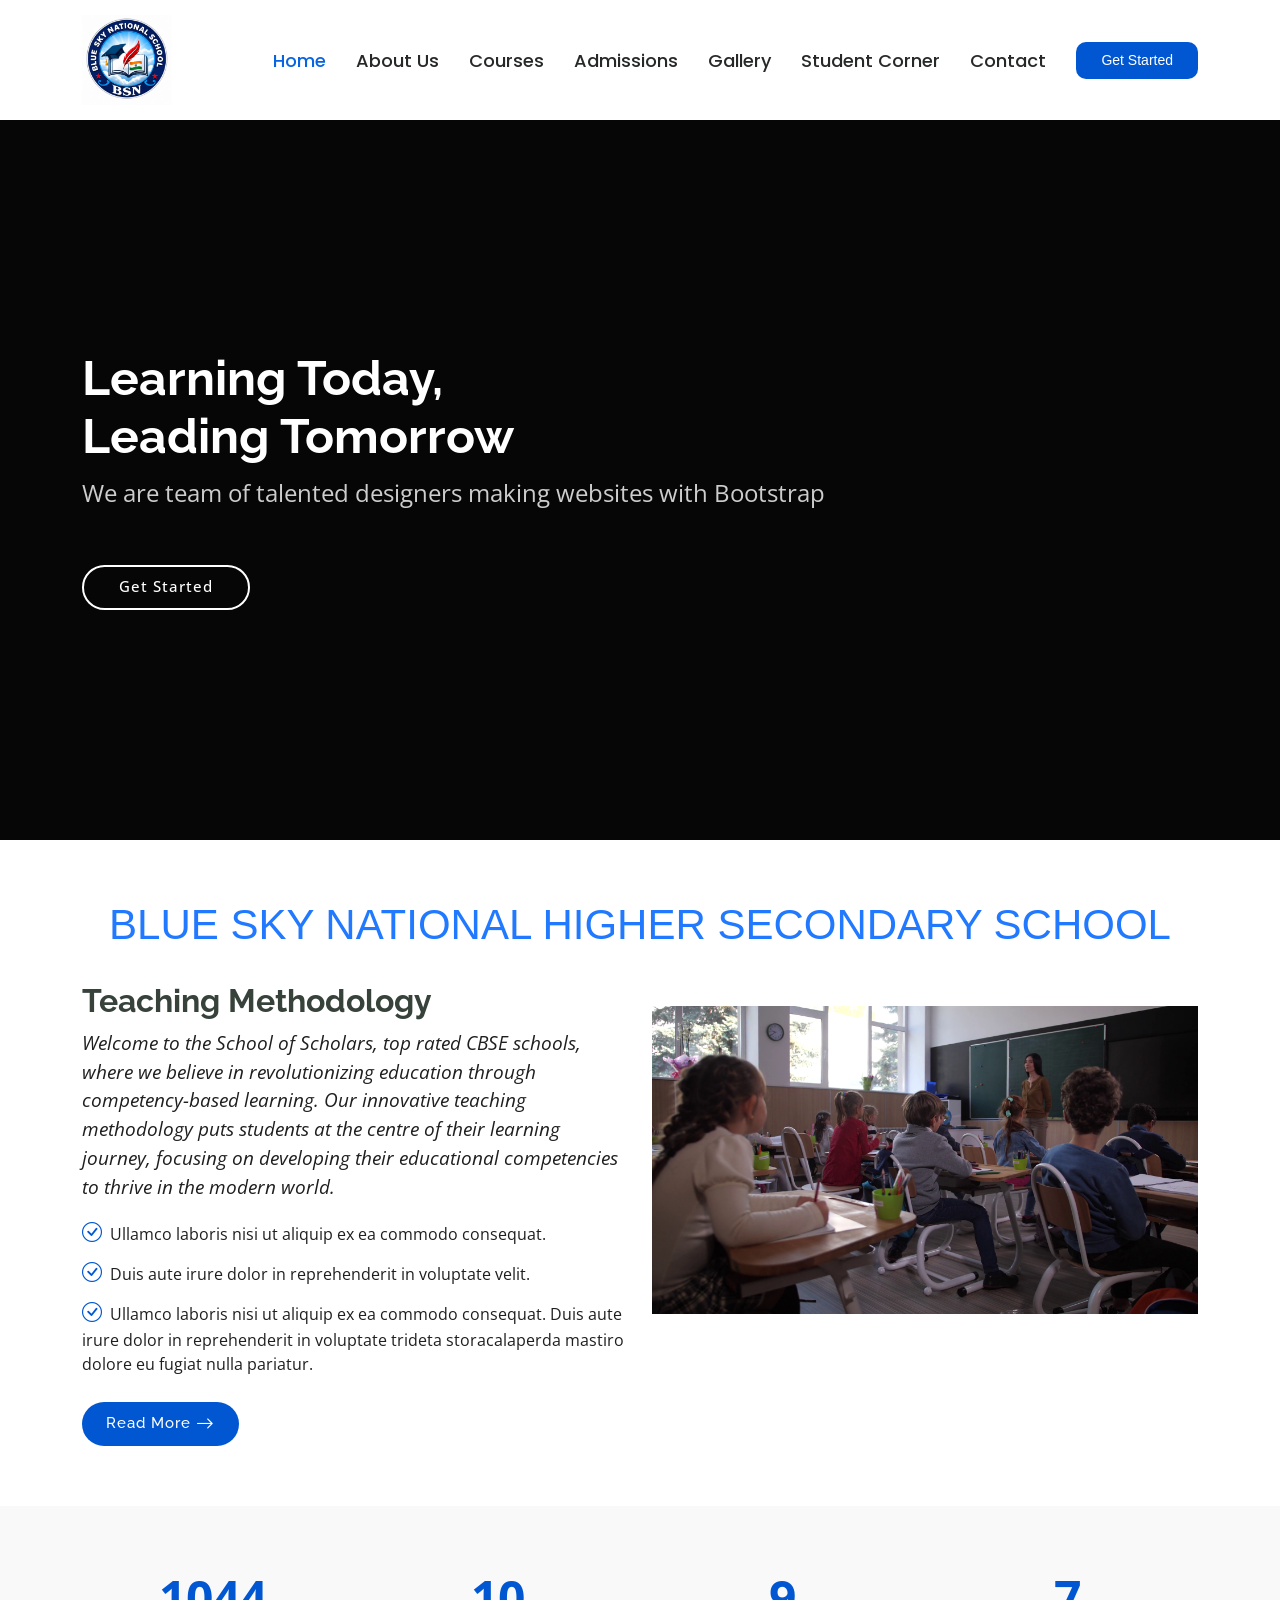
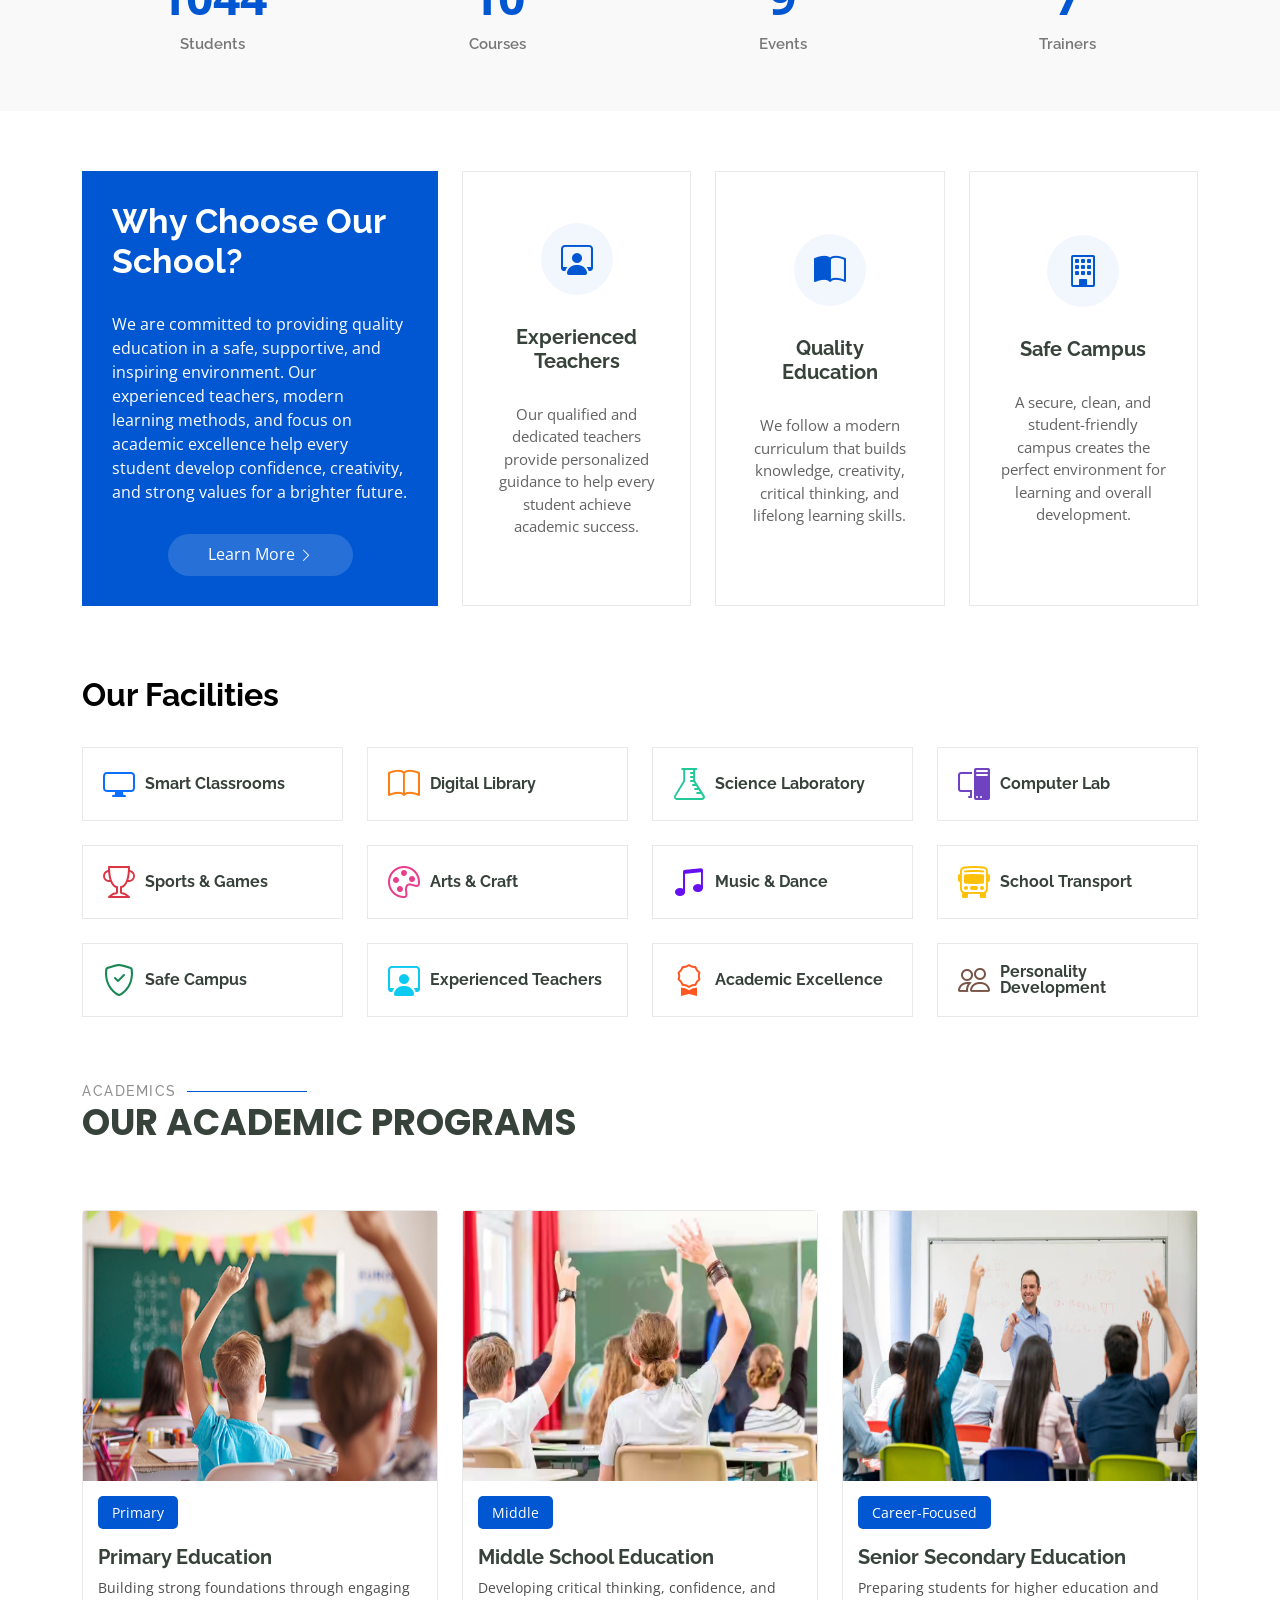
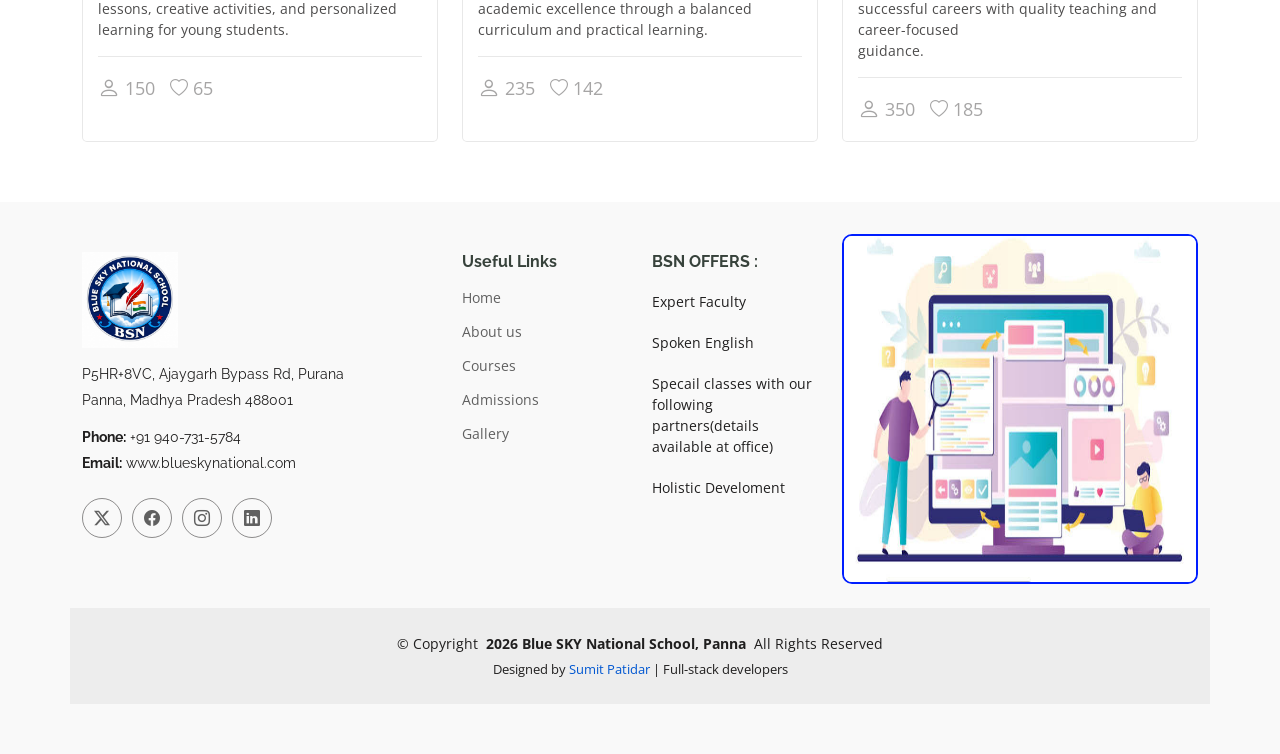
==== index.html @ 66113fe5 "Initial commit" ====
<!DOCTYPE html>
<html lang="en">

<head>
  <meta charset="utf-8">
  <meta content="width=device-width, initial-scale=1.0" name="viewport">
  <title>Index - Mentor Bootstrap Template</title>
  <meta name="description" content="">
  <meta name="keywords" content="">

  <!-- Favicons -->
  <link href="assets/img/favicon.png" rel="icon">
  <link href="assets/img/apple-touch-icon.png" rel="apple-touch-icon">

  <!-- Fonts -->
  <link href="https://fonts.googleapis.com" rel="preconnect">
  <link href="https://fonts.gstatic.com" rel="preconnect" crossorigin>
  <link href="https://fonts.googleapis.com/css2?family=Open+Sans:ital,wght@0,300;0,400;0,500;0,600;0,700;0,800;1,300;1,400;1,500;1,600;1,700;1,800&family=Poppins:ital,wght@0,100;0,200;0,300;0,400;0,500;0,600;0,700;0,800;0,900;1,100;1,200;1,300;1,400;1,500;1,600;1,700;1,800;1,900&family=Raleway:ital,wght@0,100;0,200;0,300;0,400;0,500;0,600;0,700;0,800;0,900;1,100;1,200;1,300;1,400;1,500;1,600;1,700;1,800;1,900&display=swap" rel="stylesheet">

  <!-- Vendor CSS Files -->
  <link href="assets/vendor/bootstrap/css/bootstrap.min.css" rel="stylesheet">
  <link href="assets/vendor/bootstrap-icons/bootstrap-icons.css" rel="stylesheet">
  <link href="assets/vendor/aos/aos.css" rel="stylesheet">
  <link href="assets/vendor/glightbox/css/glightbox.min.css" rel="stylesheet">
  <link href="assets/vendor/swiper/swiper-bundle.min.css" rel="stylesheet">

  <!-- Main CSS File -->
  <link href="assets/css/main.css" rel="stylesheet">

  <!-- =======================================================
  * Template Name: Mentor
  * Template URL: https://bootstrapmade.com/mentor-free-education-bootstrap-theme/
  * Updated: Jul 07 2025 with Bootstrap v5.3.7
  * Author: BootstrapMade.com
  * License: https://bootstrapmade.com/license/
  ======================================================== -->
</head>

<body class="index-page">

  <header id="header" class="header d-flex align-items-center sticky-top">
    <div class="container-fluid container-xl position-relative d-flex align-items-center">

      <a href="index.html" class="logo d-flex align-items-center me-auto">
        <!-- Uncomment the line below if you also wish to use an image logo -->
        <!-- <img src="assets/img/logo.webp" alt=""> -->
        
        <img src="./assets/img/logo.png" alt="Logo">
      </a>

      <nav id="navmenu" class="navmenu">
        <ul>
          <li><a href="index.html" class="active">Home<br></a></li>
          <li ><a href="about.html"><span>About Us</span></i></a>
           
          </li>
          <li><a href="courses.html">Courses</a></li>
          <li><a href="trainers.html">Admissions</a></li>
          <li><a href="events.html">Gallery</a></li>
          <li><a href="pricing.html">Student Corner</a></li>
          
          <li><a href="contact.html">Contact</a></li>
        </ul>
        <i class="mobile-nav-toggle d-xl-none bi bi-list"></i>
      </nav>

      <a class="btn-getstarted" href="trainers.html">Get Started</a>

    </div>
  </header>

  <main class="main">

    <!-- Hero Section -->
    <section id="hero" class="hero section dark-background">

     <video autoplay muted loop
       style="position:absolute; top:0; left:0; width:100%; height:100%; object-fit:cover; z-index:-0;">
    <source src="assets/img/home_video.mp4" type="video/mp4">
     </video>


      <div class="container">
        <h2 data-aos="fade-up" data-aos-delay="100">Learning Today,<br>Leading Tomorrow</h2>
        <p data-aos="fade-up" data-aos-delay="200">We are team of talented designers making websites with Bootstrap</p>
        <div class="d-flex mt-4" data-aos="fade-up" data-aos-delay="300">
          <a href="trainers.html" class="btn-get-started">Get Started</a>
        </div>
      </div>

    </section><!-- /Hero Section -->

    <!-- About Section -->
    <section id="about" class="about section">

      <div class="container">

        <div class="row gy-4 ">
          <div class="col-lg-6 order-1 order-lg-2"  data-aos="fade-up" data-aos-delay="100">
            <img src="assets/img/about.jpg" class="img-fluid" alt="">
           <img src="assets/img/image_home.png"class="img-fluid"   alt="Teaching Methodology">
          </div>     
            <h1>BLUE SKY NATIONAL HIGHER SECONDARY  SCHOOL</h1>
          <div class="col-lg-6 order-2 order-lg-1 content" data-aos="fade-up" data-aos-delay="200">
            
            <h3>Teaching Methodology</h3>
            <p class="fst-italic">
             Welcome to the School of Scholars, top rated CBSE schools, where we believe in revolutionizing education through competency-based learning. Our innovative teaching methodology puts students at the centre of their learning journey, focusing on developing their educational competencies to thrive in the modern world.
            </p>
            <ul>
              <li><i class="bi bi-check-circle"></i> <span>Ullamco laboris nisi ut aliquip ex ea commodo consequat.</span></li>
              <li><i class="bi bi-check-circle"></i> <span>Duis aute irure dolor in reprehenderit in voluptate velit.</span></li>
              <li><i class="bi bi-check-circle"></i> <span>Ullamco laboris nisi ut aliquip ex ea commodo consequat. Duis aute irure dolor in reprehenderit in voluptate trideta storacalaperda mastiro dolore eu fugiat nulla pariatur.</span></li>
            </ul>
            <a href="#" class="read-more"><span>Read More</span><i class="bi bi-arrow-right"></i></a>
          </div>
        </div>
        

      </div>

    </section><!-- /About Section -->

    <!-- Counts Section -->
    <section id="counts" class="section counts light-background">

      <div class="container" data-aos="fade-up" data-aos-delay="100">

        <div class="row gy-4">

          <div class="col-lg-3 col-md-6">
            <div class="stats-item text-center w-100 h-100">
              <span data-purecounter-start="0" data-purecounter-end="1200" data-purecounter-duration="1" class="purecounter"></span>
              <p>Students</p>
            </div>
          </div><!-- End Stats Item -->

          <div class="col-lg-3 col-md-6">
            <div class="stats-item text-center w-100 h-100">
              <span data-purecounter-start="0" data-purecounter-end="12" data-purecounter-duration="1" class="purecounter"></span>
              <p>Courses</p>
            </div>
          </div><!-- End Stats Item -->

          <div class="col-lg-3 col-md-6">
            <div class="stats-item text-center w-100 h-100">
              <span data-purecounter-start="0" data-purecounter-end="10" data-purecounter-duration="1" class="purecounter"></span>
              <p>Events</p>
            </div>
          </div><!-- End Stats Item -->

          <div class="col-lg-3 col-md-6">
            <div class="stats-item text-center w-100 h-100">
              <span data-purecounter-start="0" data-purecounter-end="8" data-purecounter-duration="1" class="purecounter"></span>
              <p>Trainers</p>
            </div>
          </div><!-- End Stats Item -->

        </div>

      </div>

    </section><!-- /Counts Section -->

    <!-- Why Us Section -->
    <section id="why-us" class="section why-us">

      <div class="container">

        <div class="row gy-4">

          <div class="col-lg-4" data-aos="fade-up" data-aos-delay="100">
            <div class="why-box">
              <h3>Why Choose Our School?</h3>
              <p>
                We are committed to providing quality education in a safe, supportive, and inspiring environment.
                 Our experienced teachers, modern learning methods, and focus on academic excellence help every student develop confidence, creativity, and strong values for a brighter future.
              </p>
              <div class="text-center">
                <a href="#" class="more-btn"><span>Learn More</span> <i class="bi bi-chevron-right"></i></a>
              </div>
            </div>
          </div><!-- End Why Box -->

          <div class="col-lg-8 d-flex align-items-stretch">
            <div class="row gy-4" data-aos="fade-up" data-aos-delay="200">

              <div class="col-xl-4">
                <div class="icon-box d-flex flex-column justify-content-center align-items-center">
                  <i class="bi bi-person-workspace"></i>
                  <h4>Experienced Teachers</h4>
                  <p>Our qualified and dedicated teachers provide personalized guidance to help every student achieve academic success.</p>
                </div>
              </div><!-- End Icon Box -->

              <div class="col-xl-4" data-aos="fade-up" data-aos-delay="300">
                <div class="icon-box d-flex flex-column justify-content-center align-items-center">
                  <i class="bi bi-book-half"></i>
                  <h4>Quality Education</h4>
                  <p>We follow a modern curriculum that builds knowledge, creativity, critical thinking, and lifelong learning skills.</p>
                </div>
              </div><!-- End Icon Box -->

              <div class="col-xl-4" data-aos="fade-up" data-aos-delay="400">
                <div class="icon-box d-flex flex-column justify-content-center align-items-center">
                 <i class="bi bi-building"></i>            
                  <h4>Safe Campus</h4>
                  <p>A secure, clean, and student-friendly campus creates the perfect environment for learning and overall development.</p>
                </div>
              </div><!-- End Icon Box -->

            </div>
          </div>

        </div>

      </div>

    </section><!-- /Why Us Section -->

    <!-- Features Section -->
    <section id="features" class="features section">

      <div class="container">

        <div class="row gy-4">
          <div>
            <h2 style="font-weight: bold; color: black;">Our Facilities</h2>
          </div>
          <div class="col-lg-3 col-md-4" data-aos="fade-up" data-aos-delay="100">
            <div class="features-item">
              <i class="bi bi-display" style="color: #0d6efd"></i> 
              <h3><a href="" class="stretched-link">Smart Classrooms</a></h3>
            </div>
          </div><!-- End Feature Item -->

          <div class="col-lg-3 col-md-4" data-aos="fade-up" data-aos-delay="200">
            <div class="features-item">
             <i class="bi bi-book" style="color: #fd7e14;"></i>
              <h3><a href="" class="stretched-link">Digital Library</a></h3>
            </div>
          </div><!-- End Feature Item -->

          <div class="col-lg-3 col-md-4" data-aos="fade-up" data-aos-delay="300">
            <div class="features-item">
              <i class="bi bi-flask" style="color: #20c997;"></i>
              <h3><a href="" class="stretched-link">Science Laboratory</a></h3>
            </div>
          </div><!-- End Feature Item -->

          <div class="col-lg-3 col-md-4" data-aos="fade-up" data-aos-delay="400">
            <div class="features-item">
              <i class="bi bi-pc-display" style="color: #6f42c1;"></i>
              <h3><a href="" class="stretched-link">Computer Lab</a></h3>
            </div>
          </div><!-- End Feature Item -->

          <div class="col-lg-3 col-md-4" data-aos="fade-up" data-aos-delay="500">
            <div class="features-item">
              <i class="bi bi-trophy" style="color: #dc3545;"></i>
              <h3><a href="" class="stretched-link">Sports & Games</a></h3>
            </div>
          </div><!-- End Feature Item -->

          <div class="col-lg-3 col-md-4" data-aos="fade-up" data-aos-delay="600">
            <div class="features-item">
              <i class="bi bi-palette" style="color: #e83e8c;"></i>
              <h3><a href="" class="stretched-link">Arts & Craft</a></h3>
            </div>
          </div><!-- End Feature Item -->

          <div class="col-lg-3 col-md-4" data-aos="fade-up" data-aos-delay="700">
            <div class="features-item">
              <i class="bi bi-music-note-beamed" style="color: #6610f2;"></i>
              <h3><a href="" class="stretched-link">Music & Dance</a></h3>
            </div>
          </div><!-- End Feature Item -->

          <div class="col-lg-3 col-md-4" data-aos="fade-up" data-aos-delay="800">
            <div class="features-item">
             <i class="bi bi-bus-front" style="color: #ffc107;"></i>
              <h3><a href="" class="stretched-link">School Transport</a></h3>
            </div>
          </div><!-- End Feature Item -->

          <div class="col-lg-3 col-md-4" data-aos="fade-up" data-aos-delay="900">
            <div class="features-item">
             <i class="bi bi-shield-check" style="color: #198754;"></i>
              <h3><a href="" class="stretched-link">Safe Campus</a></h3>
            </div>
          </div><!-- End Feature Item -->

          <div class="col-lg-3 col-md-4" data-aos="fade-up" data-aos-delay="1000">
            <div class="features-item">
              <i class="bi bi-person-workspace" style="color: #0dcaf0;"></i>
              <h3><a href="" class="stretched-link">Experienced Teachers</a></h3>
            </div>
          </div><!-- End Feature Item -->

          <div class="col-lg-3 col-md-4" data-aos="fade-up" data-aos-delay="1100">
            <div class="features-item">
              <i class="bi bi-award" style="color: #ff5722;"></i> 
              <h3><a href="" class="stretched-link">Academic Excellence</a></h3>
            </div>
          </div><!-- End Feature Item -->

          <div class="col-lg-3 col-md-4" data-aos="fade-up" data-aos-delay="1200">
            <div class="features-item">
              <i class="bi bi-people" style="color: #795548;"></i> 
              <h3><a href="" class="stretched-link"> Personality Development</a></h3>
            </div>
          </div><!-- End Feature Item -->

        </div>

      </div>

    </section><!-- /Features Section -->

    <!-- Courses Section -->
    <section id="courses" class="courses section">

      <!-- Section Title -->
      <div class="container section-title" data-aos="fade-up">
        <h2>ACADEMICS</h2>
        <p>Our Academic Programs</p>
      </div><!-- End Section Title -->

      <div class="container">

        <div class="row">

          <div class="col-lg-4 col-md-6 d-flex align-items-stretch" data-aos="zoom-in" data-aos-delay="100">
            <div class="course-item">
              <img src="assets/img/primary education images.png"style="height: 270px;" class="img-fluid" alt="...">
              <div class="course-content">
                <div class="d-flex justify-content-between align-items-center mb-3">
                  <p class="category">Primary</p>
                </div>

                <h3><a href="course-details.html">Primary Education</a></h3>
                <p class="description">Building strong foundations through engaging lessons, creative activities, and personalized learning for young students.</p>
                <div class="trainer d-flex justify-content-between align-items-center">
                  <!-- <div class="trainer-profile d-flex align-items-center">
                    <img src="assets/img/person/person-m-7.webp" class="img-fluid" alt="">
                    <a href="" class="trainer-link">Antonio</a>
                  </div> -->
                  <div class="trainer-rank d-flex align-items-center">
                    <i class="bi bi-person user-icon"></i>&nbsp;150
                    &nbsp;&nbsp;
                    <i class="bi bi-heart heart-icon"></i>&nbsp;65
                  </div>
                </div>
              </div>
            </div>
          </div> <!-- End Course Item-->

          <div class="col-lg-4 col-md-6 d-flex align-items-stretch mt-4 mt-md-0" data-aos="zoom-in" data-aos-delay="200">
            <div class="course-item">
              <img src="assets/img/middle school education.png"style="height: 270px;" class="img-fluid" alt="...">
              <div class="course-content">
                <div class="d-flex justify-content-between align-items-center mb-3">
                  <p class="category">Middle</p>
                  
                </div>

                <h3><a href="course-details.html">Middle School Education</a></h3>
                <p class="description">Developing critical thinking, confidence, and academic excellence through a balanced curriculum and practical learning.</p>
                <div class="trainer d-flex justify-content-between align-items-center">
                  <!-- <div class="trainer-profile d-flex align-items-center">
                    <img src="assets/img/person/person-f-14.webp" class="img-fluid" alt="">
                    <a href="" class="trainer-link">Lana</a>
                  </div> -->
                  <div class="trainer-rank d-flex align-items-center">
                    <i class="bi bi-person user-icon"></i>&nbsp;235
                    &nbsp;&nbsp;
                    <i class="bi bi-heart heart-icon"></i>&nbsp;142
                  </div>
                </div>
              </div>
            </div>
          </div> <!-- End Course Item-->

          <div class="col-lg-4 col-md-6 d-flex align-items-stretch mt-4 mt-lg-0" data-aos="zoom-in" data-aos-delay="300">
            <div class="course-item">
              <img src="assets/img/Senior Secondary Education .png" style="height: 270px;" class="img-fluid" alt="...">
              <div class="course-content">
                <div class="d-flex justify-content-between align-items-center mb-3">
                  <p class="category">Career-Focused</p>
                
                </div>

                <h3><a href="course-details.html">Senior Secondary Education</a></h3>
                <p class="description">Preparing students for higher education and successful careers with quality teaching and career-focused<br/> guidance.</p>
                <div class="trainer d-flex justify-content-between align-items-center">
                  <!-- <div class="trainer-profile d-flex align-items-center">
                    <img src="assets/img/person/person-m-12.webp" class="img-fluid" alt="">
                    <a href="" class="trainer-link">Brandon</a>
                  </div> -->
                  <div class="trainer-rank d-flex align-items-center">
                    <i class="bi bi-person user-icon"></i>&nbsp;350
                    &nbsp;&nbsp;
                    <i class="bi bi-heart heart-icon"></i>&nbsp;185
                  </div>
                </div>
              </div>
            </div>
          </div> <!-- End Course Item-->

        </div>

      </div>

    </section><!-- /Courses Section -->

    <!-- Trainers Index Section -->
    <!-- <section id="trainers-index" class="section trainers-index">

      <div class="container">

        <div class="row">

          <div class="col-lg-4 col-md-6 d-flex" data-aos="fade-up" data-aos-delay="100">
            <div class="member">
              <img src="assets/img/trainers/trainer-1.jpg" class="img-fluid" alt="">
              <div class="member-content">
                <h4>Walter White</h4>
                <span>Web Development</span>
                <p>
                  Magni qui quod omnis unde et eos fuga et exercitationem. Odio veritatis perspiciatis quaerat qui aut aut aut
                </p>
                <div class="social">
                  <a href=""><i class="bi bi-twitter-x"></i></a>
                  <a href=""><i class="bi bi-facebook"></i></a>
                  <a href=""><i class="bi bi-instagram"></i></a>
                  <a href=""><i class="bi bi-linkedin"></i></a>
                </div>
              </div>
            </div>
          </div>

          <div class="col-lg-4 col-md-6 d-flex" data-aos="fade-up" data-aos-delay="200">
            <div class="member">
              <img src="assets/img/trainers/trainer-2.jpg" class="img-fluid" alt="">
              <div class="member-content">
                <h4>Sarah Jhinson</h4>
                <span>Marketing</span>
                <p>
                  Repellat fugiat adipisci nemo illum nesciunt voluptas repellendus. In architecto rerum rerum temporibus
                </p>
                <div class="social">
                  <a href=""><i class="bi bi-twitter-x"></i></a>
                  <a href=""><i class="bi bi-facebook"></i></a>
                  <a href=""><i class="bi bi-instagram"></i></a>
                  <a href=""><i class="bi bi-linkedin"></i></a>
                </div>
              </div>
            </div>
          </div>

          <div class="col-lg-4 col-md-6 d-flex" data-aos="fade-up" data-aos-delay="300">
            <div class="member">
              <img src="assets/img/trainers/trainer-3.jpg" class="img-fluid" alt="">
              <div class="member-content">
                <h4>William Anderson</h4>
                <span>Content</span>
                <p>
                  Voluptas necessitatibus occaecati quia. Earum totam consequuntur qui porro et laborum toro des clara
                </p>
                <div class="social">
                  <a href=""><i class="bi bi-twitter-x"></i></a>
                  <a href=""><i class="bi bi-facebook"></i></a>
                  <a href=""><i class="bi bi-instagram"></i></a>
                  <a href=""><i class="bi bi-linkedin"></i></a>
                </div>
              </div>
            </div>
          </div>

        </div>

      </div>

    </section> -->
    <!-- /Trainers Index Section -->

  </main>

 <footer id="footer" class="footer position-relative light-background">

    <div class="container footer-top">
      <div class="row gy-4">
        <div class="col-lg-4 col-md-6 footer-about">
          <a href="index.html" class="logo d-flex align-items-center">
            <img  src="./assets/img/logo.png" alt="Logo">
          </a>
          <div class="footer-contact pt-3">
            <p>P5HR+8VC, Ajaygarh Bypass Rd, Purana </p>
            <p> Panna, Madhya Pradesh 488001</p>
            <p class="mt-3"><strong>Phone:</strong> <span>+91  940-731-5784</span></p>
            <p><strong>Email:</strong> <span>www.blueskynational.com</span></p>
          </div>
          <div class="social-links d-flex mt-4">
            <a href=""><i class="bi bi-twitter-x"></i></a>
            <a href=""><i class="bi bi-facebook"></i></a>
            <a href="https://www.instagram.com/blueskynational?utm_source=ig_web_button_share_sheet&igsh=ZDNlZDc0MzIxNw=="><i class="bi bi-instagram"></i></a>
            <a href=""><i class="bi bi-linkedin"></i></a>
          </div>
        </div>

        <div class="col-lg-2 col-md-3 footer-links">
          <h4>Useful Links</h4>
          <ul>
            <li><a href="#">Home</a></li>
            <li><a href="#">About us</a></li>
            <li><a href="#">Courses</a></li>
            <li><a href="#">Admissions</a></li>
            <li><a href="#">Gallery</a></li>
          </ul>
        </div>

        <div class="col-lg-2 col-md-3 footer-links">
          <h4>BSN OFFERS : </h4>
          <ul>
            <li>Expert Faculty</a></li>
            <li>Spoken English</a></li>
            <li>Specail classes with our following partners(details available at office)</a></li>
            <li>Holistic Develoment</a></li>
            
          </ul>
        </div>

        <div class="col-lg-4 col-md-12 footer-newsletter text-center">

    <form action="forms/newsletter.php" method="post" class="php-email-form">
        <img src="assets/img/Home_pageimage.png"class="img-fluid mx-auto d-block img_use"  alt="Event Image"></form></div>
      </div>
    </div>

    <div class="container copyright text-center mt-4">
      <p>© <span>Copyright</span> <strong class="px-1 sitename">2026 Blue SKY National School, Panna</strong> <span>All Rights Reserved</span></p>
      <div class="credits">
        <!-- All the links in the footer should remain intact. -->
        <!-- You can delete the links only if you've purchased the pro version. -->
        <!-- Licensing information: https://bootstrapmade.com/license/ -->
        <!-- Purchase the pro version with working PHP/AJAX contact form: [buy-url] -->
        Designed by <a href="https://my-portfolio-psi-seven-97.vercel.app/">Sumit Patidar</a> | Full-stack developers</a>
      </div>
    </div>

  </footer>
  <!-- Scroll Top -->
  <a href="#" id="scroll-top" class="scroll-top d-flex align-items-center justify-content-center"><i class="bi bi-arrow-up-short"></i></a>

  <!-- Preloader -->
  <div id="preloader"></div>

  <!-- Vendor JS Files -->
  <script src="assets/vendor/bootstrap/js/bootstrap.bundle.min.js"></script>
  <script src="assets/vendor/php-email-form/validate.js"></script>
  <script src="assets/vendor/aos/aos.js"></script>
  <script src="assets/vendor/glightbox/js/glightbox.min.js"></script>
  <script src="assets/vendor/purecounter/purecounter_vanilla.js"></script>
  <script src="assets/vendor/swiper/swiper-bundle.min.js"></script>

  <!-- Main JS File -->
  <script src="assets/js/main.js"></script>

</body>
</html>
---- assets/css/main.css ----
/**
* Template Name: Mentor
* Template URL: https://bootstrapmade.com/mentor-free-education-bootstrap-theme/
* Updated: Jul 07 2025 with Bootstrap v5.3.7
* Author: BootstrapMade.com
* License: https://bootstrapmade.com/license/
*/

/*--------------------------------------------------------------
# Font & Color Variables
# Help: https://bootstrapmade.com/color-system/
--------------------------------------------------------------*/
/* Fonts */
:root {
  --default-font: "Open Sans",  system-ui, -apple-system, "Segoe UI", Roboto, "Helvetica Neue", Arial, "Noto Sans", "Liberation Sans", sans-serif, "Apple Color Emoji", "Segoe UI Emoji", "Segoe UI Symbol", "Noto Color Emoji";
  --heading-font: "Raleway",  sans-serif;
  --nav-font: "Poppins",  sans-serif;
}

/* Global Colors - The following color variables are used throughout the website. Updating them here will change the color scheme of the entire website */
:root { 
  --background-color: #ffffff; /* Background color for the entire website, including individual sections */
  --default-color: #201f1f; /* Default color used for the majority of the text content across the entire website */
  --heading-color: #37423b; /* Color for headings, subheadings and title throughout the website */
  --accent-color: #0057d1; /* Accent color that represents your brand on the website. It's used for buttons, links, and other elements that need to stand out */
  --surface-color: #ffffff; /* The surface color is used as a background of boxed elements within sections, such as cards, icon boxes, or other elements that require a visual separation from the global background. */
  --contrast-color: #ffffff; /* Contrast color for text, ensuring readability against backgrounds of accent, heading, or default colors. */
  --text-color: #ce2600;
  
}

/* Nav Menu Colors - The following color variables are used specifically for the navigation menu. They are separate from the global colors to allow for more customization options */
:root {
  --nav-color: #272828;  /* The default color of the main navmenu links */
  --nav-hover-color: #0964e2; /* Applied to main navmenu links when they are hovered over or active */
  --nav-mobile-background-color: #ffffff; /* Used as the background color for mobile navigation menu */
  --nav-dropdown-background-color: #ffffff; /* Used as the background color for dropdown items that appear when hovering over primary navigation items */
  --nav-dropdown-color: #030303; /* Used for navigation links of the dropdown items in the navigation menu. */
  --nav-dropdown-hover-color: #0964e2; /* Similar to --nav-hover-color, this color is applied to dropdown navigation links when they are hovered over. */
}

/* Color Presets - These classes override global colors when applied to any section or element, providing reuse of the sam color scheme. */

.light-background {
  --background-color: #f9f9f9;
  --surface-color: #ffffff;
}

.dark-background {
  --background-color: #060606;
  --default-color: #ffffff;
  --heading-color: #ffffff;
  --surface-color: #252525;
  --contrast-color: #ffffff;
}

/* Smooth scroll */
:root {
  scroll-behavior: smooth;
}

/*--------------------------------------------------------------
# General Styling & Shared Classes
--------------------------------------------------------------*/
body {
  color: var(--default-color);
  background-color: var(--background-color);
  font-family: var(--default-font);
}


a {
  color: var(--accent-color);
  text-decoration: none;
  transition: 0.3s;
}

a:hover {
  color: color-mix(in srgb, var(--accent-color), transparent 25%);
  text-decoration: none;
}

h1,
h2,
h3,
h4,
h5,
h6 {
  color: var(--heading-color);
  font-family: var(--heading-font);
}

/* PHP Email Form Messages
------------------------------*/
.php-email-form .error-message {
  display: none;
  background: #df1529;
  color: #ffffff;
  text-align: left;
  padding: 15px;
  margin-bottom: 24px;
  font-weight: 600;
}

.php-email-form .sent-message {
  display: none;
  color: #ffffff;
  background: #059652;
  text-align: center;
  padding: 15px;
  margin-bottom: 24px;
  font-weight: 600;
}

.php-email-form .loading {
  display: none;
  background: var(--surface-color);
  text-align: center;
  padding: 15px;
  margin-bottom: 24px;
}

.php-email-form .loading:before {
  content: "";
  display: inline-block;
  border-radius: 50%;
  width: 24px;
  height: 24px;
  margin: 0 10px -6px 0;
  border: 3px solid var(--accent-color);
  border-top-color: var(--surface-color);
  animation: php-email-form-loading 1s linear infinite;
}

@keyframes php-email-form-loading {
  0% {
    transform: rotate(0deg);
  }

  100% {
    transform: rotate(360deg);
  }
}

/* Pulsating Play Button
------------------------------*/
.pulsating-play-btn {
  width: 94px;
  height: 94px;
  background: radial-gradient(var(--accent-color) 50%, color-mix(in srgb, var(--accent-color), transparent 75%) 52%);
  border-radius: 50%;
  display: block;
  position: relative;
  overflow: hidden;
}

.pulsating-play-btn:before {
  content: "";
  position: absolute;
  width: 120px;
  height: 120px;
  animation-delay: 0s;
  animation: pulsate-play-btn 2s;
  animation-direction: forwards;
  animation-iteration-count: infinite;
  animation-timing-function: steps;
  opacity: 1;
  border-radius: 50%;
  border: 5px solid color-mix(in srgb, var(--accent-color), transparent 30%);
  top: -15%;
  left: -15%;
  background: rgba(198, 16, 0, 0);
}

.pulsating-play-btn:after {
  content: "";
  position: absolute;
  left: 50%;
  top: 50%;
  transform: translateX(-40%) translateY(-50%);
  width: 0;
  height: 0;
  border-top: 10px solid transparent;
  border-bottom: 10px solid transparent;
  border-left: 15px solid #fff;
  z-index: 100;
  transition: all 400ms cubic-bezier(0.55, 0.055, 0.675, 0.19);
}

.pulsating-play-btn:hover:before {
  content: "";
  position: absolute;
  left: 50%;
  top: 50%;
  transform: translateX(-40%) translateY(-50%);
  width: 0;
  height: 0;
  border: none;
  border-top: 10px solid transparent;
  border-bottom: 10px solid transparent;
  border-left: 15px solid #fff;
  z-index: 200;
  animation: none;
  border-radius: 0;
}

.pulsating-play-btn:hover:after {
  border-left: 15px solid var(--accent-color);
  transform: scale(20);
}

@keyframes pulsate-play-btn {
  0% {
    transform: scale(0.6, 0.6);
    opacity: 1;
  }

  100% {
    transform: scale(1, 1);
    opacity: 0;
  }
}

/*--------------------------------------------------------------
# Global Header
--------------------------------------------------------------*/
.header {
  color: var(--default-color);
  background-color: var(--background-color);
  padding: 15px 0;
  transition: all 0.5s;
  z-index: 997;
}

.header .logo {
  line-height: 1;
}

.header .logo img {
  max-height: 90px;
  margin-right: 8px;
}

.header .logo h1 {
  font-weight: 700;
  font-size: 30px;
  margin: 0;
  letter-spacing: 1px;
  text-transform: uppercase;
  color: var(--accent-color);
}

.header .btn-getstarted,
.header .btn-getstarted:focus {
  color: var(--contrast-color);
  background: var(--accent-color);
  font-size: 14px;
  padding: 8px 25px;
  margin: 0 0 0 30px;
  border-radius: 10px;
  transition: 0.3s;
  font-family:Arial, Helvetica, sans-serif;
}

.header .btn-getstarted:hover,
.header .btn-getstarted:focus:hover {
  color: var(--contrast-color);
  background: color-mix(in srgb, var(--accent-color), transparent 25%);
}

@media (max-width: 1200px) {
  .header .logo {
    order: 1;
  }

  .header .btn-getstarted {
    order: 2;
    margin: 0 15px 0 0;
    padding: 6px 15px;
  }

  .header .navmenu {
    order: 3;
  }
}

.scrolled .header {
  box-shadow: 0px 0 18px rgba(0, 0, 0, 0.1);
}

/*--------------------------------------------------------------
# Navigation Menu
--------------------------------------------------------------*/
/* Navmenu - Desktop */
@media (min-width: 1200px) {
  .navmenu {
    padding: 0;
  }

  .navmenu ul {
    margin: 0;
    padding: 0;
    display: flex;
    list-style: none;
    align-items: center;
  }

  .navmenu li {
    position: relative;
    
  }

  .navmenu a,
  .navmenu a:focus {
    color: var(--nav-color);
    padding: 18px 15px;
    font-size: 18px;
    font-family: var(--nav-font);
    font-weight: 401;
    display: flex;
    align-items: center;
    justify-content: space-between;
    white-space: nowrap;
    transition: 0.3s;
    /* font-family:'Trebuchet MS', 'Lucida Sans Unicode', 'Lucida Grande', 'Lucida Sans', Arial, sans-serif; */
  }

  .navmenu a i,
  .navmenu a:focus i {
    font-size: 12px;
    line-height: 0;
    margin-left: 8px;
    transition: 0.2s;
  }

  .navmenu li:last-child a {
    padding-right: 0;
  }

  .navmenu li:hover>a,
  .navmenu .active,
  .navmenu .active:focus {
    color: var(--nav-hover-color);
  }

  .navmenu .dropdown ul {
    margin: 0;
    padding: 10px 0;
    background: var(--nav-dropdown-background-color);
    display:inline-block;
    position: absolute;
    visibility: hidden;
    left: 10px;
    top: 130%;
    opacity: 0;
    transition: 0.3s;
    border-radius: 5px;
    z-index: 99;
    box-shadow: 0px 0px 30px rgba(0, 0, 0, 0.1);
  }

  .navmenu .dropdown ul li {
    min-width: 190px;
  }

  .navmenu .dropdown ul a {
    padding: 10px 20px;
    font-size: 15px;
    text-transform: none;
    color: var(--nav-dropdown-color);
  }

  .navmenu .dropdown ul a i {
    font-size: 12px;
  }

  .navmenu .dropdown ul a:hover,
  .navmenu .dropdown ul .active:hover,
  .navmenu .dropdown ul li:hover>a {
    color: var(--nav-dropdown-hover-color);
  }

  .navmenu .dropdown:hover>ul {
    opacity: 1;
    top: 100%;
    visibility: visible;
  }

  .navmenu .dropdown .dropdown ul {
    top: 0;
    left: -90%;
    visibility: hidden;
  }

  .navmenu .dropdown .dropdown:hover>ul {
    opacity: 1;
    top: 0;
    left: -100%;
    visibility: visible;
  }
}

/* Navmenu - Mobile */
@media (max-width: 1199px) {
  .mobile-nav-toggle {
    color: var(--nav-color);
    font-size: 28px;
    line-height: 0;
    margin-right: 10px;
    cursor: pointer;
    transition: color 0.3s;
  }

  .navmenu {
    padding: 0;
    z-index: 9997;
  }

  .navmenu ul {
    display: none;
    list-style: none;
    position: absolute;
    inset: 60px 20px 20px 20px;
    padding: 10px 0;
    margin: 0;
    border-radius: 6px;
    background-color: var(--nav-mobile-background-color);
    border: 1px solid color-mix(in srgb, var(--default-color), transparent 90%);
    box-shadow: none;
    overflow-y: auto;
    transition: 0.3s;
    z-index: 9998;
  }

  .navmenu a,
  .navmenu a:focus {
    color: var(--nav-dropdown-color);
    padding: 10px 20px;
    font-family: var(--nav-font);
    font-size: 17px;
    font-weight: 500;
    display: flex;
    align-items: center;
    justify-content: space-between;
    white-space: nowrap;
    transition: 0.3s;
  }

  .navmenu a i,
  .navmenu a:focus i {
    font-size: 12px;
    line-height: 0;
    margin-left: 5px;
    width: 30px;
    height: 30px;
    display: flex;
    align-items: center;
    justify-content: center;
    border-radius: 50%;
    transition: 0.3s;
    background-color: color-mix(in srgb, var(--accent-color), transparent 90%);
  }

  .navmenu a i:hover,
  .navmenu a:focus i:hover {
    background-color: var(--accent-color);
    color: var(--contrast-color);
  }

  .navmenu a:hover,
  .navmenu .active,
  .navmenu .active:focus {
    color: var(--nav-dropdown-hover-color);
  }

  .navmenu .active i,
  .navmenu .active:focus i {
    background-color: var(--accent-color);
    color: var(--contrast-color);
    transform: rotate(180deg);
  }

  .navmenu .dropdown ul {
    position: static;
    display: none;
    z-index: 99;
    padding: 10px 0;
    margin: 10px 20px;
    background-color: var(--nav-dropdown-background-color);
    transition: all 0.5s ease-in-out;
  }

  .navmenu .dropdown ul ul {
    background-color: rgba(33, 37, 41, 0.1);
  }

  .navmenu .dropdown>.dropdown-active {
    display: block;
    background-color: rgba(33, 37, 41, 0.03);
  }

  .mobile-nav-active {
    overflow: hidden;
  }

  .mobile-nav-active .mobile-nav-toggle {
    color: #fff;
    position: absolute;
    font-size: 32px;
    top: 15px;
    right: 15px;
    margin-right: 0;
    z-index: 9999;
  }

  .mobile-nav-active .navmenu {
    position: fixed;
    overflow: hidden;
    inset: 0;
    background: rgba(33, 37, 41, 0.8);
    transition: 0.3s;
  }

  .mobile-nav-active .navmenu>ul {
    display: block;
  }
}

/*--------------------------------------------------------------
# Global Footer
--------------------------------------------------------------*/
.footer {
  color: var(--default-color);
  background-color: var(--background-color);
  font-size: 14px;
  padding-bottom: 50px;
  position: relative;
}

.footer .footer-top {
  padding-top: 50px;
}

.footer .footer-about .logo {
  margin-bottom: 0;
}

.footer .footer-about .logo img {
  max-height: 96px;
  margin-right: 6px;
}

.footer .footer-about .logo span {
  font-size: 26px;
  font-weight: 700;
  letter-spacing: 1px;
  font-family: var(--heading-font);
  color: var(--heading-color);
}

.footer .footer-about p {
  font-size: 14px;
  font-family: var(--heading-font);
}

.footer .social-links a {
  display: flex;
  align-items: center;
  justify-content: center;
  width: 40px;
  height: 40px;
  border-radius: 50%;
  border: 1px solid color-mix(in srgb, var(--default-color), transparent 50%);
  font-size: 16px;
  color: color-mix(in srgb, var(--default-color), transparent 30%);
  margin-right: 10px;
  transition: 0.3s;
}

.footer .social-links a:hover {
  color: var(--accent-color);
  border-color: var(--accent-color);
}

.footer h4 {
  font-size: 16px;
  font-weight: bold;
  position: relative;
  padding-bottom: 12px;
}

.footer .footer-links {
  margin-bottom: 30px;
}

.footer .footer-links ul {
  list-style: none;
  padding: 0;
  margin: 0;
}

.footer .footer-links ul i {
  padding-right: 2px;
  font-size: 12px;
  line-height: 0;
}

.footer .footer-links ul li {
  padding: 10px 0;
  display: flex;
  align-items: center;
}

.footer .footer-links ul li:first-child {
  padding-top: 0;
}

.footer .footer-links ul a {
  color: color-mix(in srgb, var(--default-color), transparent 30%);
  display: inline-block;
  line-height: 1;
}

.footer .footer-links ul a:hover {
  color: var(--accent-color);
}

.footer .footer-contact p  {
  margin-bottom: 5px;
 
  
}

.footer .footer-newsletter .newsletter-form {
  margin-top: 30px;
  margin-bottom: 15px;
  padding: 6px 8px;
  position: relative;
  border-radius: 50px;
  border: 1px solid color-mix(in srgb, var(--default-color), transparent 80%);
  display: flex;
  background-color: var(--surface-color);
  transition: 0.3s;
}

.footer .footer-newsletter .newsletter-form:focus-within {
  border-color: var(--accent-color);
}

.footer .footer-newsletter .newsletter-form input[type=email] {
  border: 0;
  padding: 4px 8px;
  width: 100%;
  background-color: var(--surface-color);
  color: var(--default-color);
}

.footer .footer-newsletter .newsletter-form input[type=email]:focus-visible {
  outline: none;
}

.footer .footer-newsletter .newsletter-form input[type=submit] {
  border: 0;
  font-size: 16px;
  padding: 0 20px 2px 20px;
  margin: -7px -8px -7px 0;
  background: var(--accent-color);
  color: var(--contrast-color);
  transition: 0.3s;
  border-radius: 50px;
}

.footer .footer-newsletter .newsletter-form input[type=submit]:hover {
  background: color-mix(in srgb, var(--accent-color), transparent 20%);
}

.footer .copyright {
  padding-top: 25px;
  padding-bottom: 25px;
  background-color: color-mix(in srgb, var(--default-color), transparent 95%);
}

.footer .copyright p {
  margin-bottom: 0;
}

.footer .credits {
  margin-top: 6px;
  font-size: 13px;
}

/*--------------------------------------------------------------
# Preloader
--------------------------------------------------------------*/
#preloader {
  position: fixed;
  inset: 0;
  z-index: 999999;
  overflow: hidden;
  background: var(--background-color);
  transition: all 0.6s ease-out;
}

#preloader:before {
  content: "";
  position: fixed;
  top: calc(50% - 30px);
  left: calc(50% - 30px);
  border: 6px solid #ffffff;
  border-color: var(--accent-color) transparent var(--accent-color) transparent;
  border-radius: 50%;
  width: 60px;
  height: 60px;
  animation: animate-preloader 1.5s linear infinite;
}

@keyframes animate-preloader {
  0% {
    transform: rotate(0deg);
  }

  100% {
    transform: rotate(360deg);
  }
}

/*--------------------------------------------------------------
# Scroll Top Button
--------------------------------------------------------------*/
.scroll-top {
  position: fixed;
  visibility: hidden;
  opacity: 0;
  right: 15px;
  bottom: -15px;
  z-index: 99999;
  background-color: var(--accent-color);
  width: 44px;
  height: 44px;
  border-radius: 50px;
  transition: all 0.4s;
}

.scroll-top i {
  font-size: 24px;
  color: var(--contrast-color);
  line-height: 0;
}

.scroll-top:hover {
  background-color: color-mix(in srgb, var(--accent-color), transparent 20%);
  color: var(--contrast-color);
}

.scroll-top.active {
  visibility: visible;
  opacity: 1;
  bottom: 15px;
}

/*--------------------------------------------------------------
# Disable aos animation delay on mobile devices
--------------------------------------------------------------*/
@media screen and (max-width: 768px) {
  [data-aos-delay] {
    transition-delay: 0 !important;
  }
}

/*--------------------------------------------------------------
# Global Page Titles & Breadcrumbs
--------------------------------------------------------------*/
.page-title {
  --default-color: var(--contrast-color);
  --background-color: var(--accent-color);
  --heading-color: var(--contrast-color);
  color: var(--default-color);
  background-color: var(--background-color);
  position: relative;
}


.page-title .heading {
  padding: 80px 0;
  border-top: 1px solid color-mix(in srgb, var(--default-color), transparent 90%);
}

.page-title .heading h1 {
  font-size: 38px;
  font-weight: 700;
}

.page-title nav {
  background-color: color-mix(in srgb, var(--accent-color) 70%, black 5%);
  padding: 20px 0;
}

.page-title nav a {
  color: var(--default-color);
}

.page-title nav ol {
  display: flex;
  flex-wrap: wrap;
  list-style: none;
  margin: 0;
  font-size: 16px;
  font-weight: 600;
}
.page-title .oder-list{
  font-size: 18px;
  font-family:'Lucida Sans', 'Lucida Sans Regular', 'Lucida Grande', 'Lucida Sans Unicode', Geneva, Verdana, sans-serif;
  font-weight: bold;
  font-style: italic;
}

.page-title nav ol li+li {
  padding-left: 10px;
}

.page-title nav ol li+li::before {
  content: "/";
  display: inline-block;
  padding-right: 10px;
  color: color-mix(in srgb, var(--default-color), transparent 70%);
}

/*--------------------------------------------------------------
# Global Sections
--------------------------------------------------------------*/
section,
.section {
  color: var(--default-color);
  background-color: var(--background-color);
  padding: 60px 0;
  scroll-margin-top: 900px;
  overflow: clip;
}

@media (max-width: 1199px) {

  section,
  .section {
    scroll-margin-top: 66px;
  }
}

/*--------------------------------------------------------------
# Global Section Titles
--------------------------------------------------------------*/
.section-title {
  padding-bottom: 60px;
  position: relative;
}

.section-title h2 {
  font-size: 14px;
  font-weight: 500;
  padding: 0;
  line-height: 1px;
  margin: 0;
  letter-spacing: 1.5px;
  text-transform: uppercase;
  color: color-mix(in srgb, var(--default-color), transparent 50%);
  position: relative;
}

.section-title h2::after {
  content: "";
  width: 120px;
  height: 1px;
  display: inline-block;
  background: var(--accent-color);
  margin: 4px 10px;
}

.section-title p {
  color: var(--heading-color);
  margin: 0;
  font-size: 36px;
  font-weight: 700;
  font-family: var(--nav-font);
  text-transform: uppercase;
}

/*--------------------------------------------------------------
# Hero Section
--------------------------------------------------------------*/
.hero {
  width: 100%;
  min-height: 80vh;
  position: relative;
  padding: 80px 0;
  display: flex;
  align-items: center;
  justify-content: center;
  color: var(--default-color);
}

.hero img {
  position: absolute;
  inset: 0;
  display: block;
  width: 100%;
  height: 100%;
  object-fit: cover;
  z-index: 1;
}

.hero:before {
  content: "";
  background: color-mix(in srgb, var(--background-color), transparent 60%);
  position: absolute;
  inset: 0;
  z-index: 2;
}

.hero .container {
  position: relative;
  z-index: 3;
  
}

.hero h2{
  margin: 0;
  font-size: 48px;
  font-weight: 700;
}

.hero p {
  color: color-mix(in srgb, var(--default-color), transparent 20%);
  margin: 10px 0 0 0;
  font-size: 24px;
}

.hero .btn-get-started {
  font-weight: 500;
  font-size: 15px;
  letter-spacing: 1px;
  display: inline-block;
  padding: 8px 35px 10px 35px;
  border-radius: 50px;
  transition: 0.4s;
  margin-top: 30px;
  border: 2px solid var(--default-color);
  color: var(--default-color);
}

.hero .btn-get-started:hover {
  background: var(--accent-color);
  border: 2px solid var(--accent-color);
}

@media (max-width: 768px) {
  .hero h2 {
    font-size: 32px;
  }

  .hero p {
    font-size: 18px;
  }
}

/*--------------------------------------------------------------
# About Section
--------------------------------------------------------------*/
.about .content h3 {
  font-size: 2rem;
  font-weight: 700;
  /* text-decoration: underline; */
}

.about p{
  font-size: larger;
  /* font-style: italic; */
  font-weight: 400;
  
}
.about h1{
  text-align: center;
    font-size: clamp(28px, 4vw, 42px);
    white-space: nowrap;
    font-family:'Segoe UI', Tahoma, Geneva, Verdana, sans-serif;
    color: #2079ff;
}


.about .content ul {
  list-style: none;
  padding: 0;
}

.about .content ul li {
  padding-bottom: 10px;
}

.about .content ul i {
  font-size: 1.25rem;
  margin-right: 4px;
  color: var(--accent-color);
}

.about .content p:last-child {
  margin-bottom: 0;
}

.about .content .read-more {
  background: var(--accent-color);
  color: var(--contrast-color);
  font-family: var(--heading-font);
  font-weight: 500;
  font-size: 15px;
  letter-spacing: 1px;
  padding: 10px 24px 12px 24px;
  border-radius: 50px;
  transition: 0.3s;
  display: inline-flex;
  align-items: center;
  justify-content: center;
}

.about .content .read-more i {
  font-size: 18px;
  margin-left: 5px;
  line-height: 0;
  transition: 0.3s;
}

.about .content .read-more:hover {
  background: color-mix(in srgb, var(--accent-color), transparent 20%);
  padding-right: 19px;
}

.about .content .read-more:hover i {
  margin-left: 10px;
}

/*--------------------------------------------------------------
# Counts Section
--------------------------------------------------------------*/
.counts {
  padding: 25px 0;
}

.counts .stats-item {
  padding: 30px;
  width: 100%;
}

.counts .stats-item span {
  font-size: 48px;
  display: block;
  color: var(--accent-color);
  font-weight: 700;
}

.counts .stats-item p {
  color: color-mix(in srgb, var(--default-color), transparent 40%);
  padding: 0;
  margin: 0;
  font-family: var(--heading-font);
  font-size: 15px;
  font-weight: 600;
}
/*--------------------------------------------------------------
# Why Us Section
--------------------------------------------------------------*/
.why-us .why-box {
  color: var(--contrast-color);
  background: var(--accent-color);
  padding: 30px;
}

.why-us .why-box h3 {
  color: var(--contrast-color);
  font-weight: 700;
  font-size: 34px;
  margin-bottom: 30px;
}

.why-us .why-box p {
  margin-bottom: 30px;
}

.why-us .why-box .more-btn {
  display: inline-block;
  background: color-mix(in srgb, var(--contrast-color), transparent 85%);
  padding: 8px 40px 10px 40px;
  color: var(--contrast-color);
  transition: all ease-in-out 0.4s;
  border-radius: 50px;
}

.why-us .why-box .more-btn i {
  font-size: 14px;
}

.why-us .why-box .more-btn:hover {
  color: var(--accent-color);
  background: var(--surface-color);
}

.why-us .icon-box {
  background-color: var(--surface-color);
  text-align: center;
  padding: 40px 30px;
  width: 100%;
  height: 100%;
  border: 1px solid color-mix(in srgb, var(--default-color), transparent 90%);
}

.why-us .icon-box i {
  color: var(--accent-color);
  font-size: 32px;
  margin-bottom: 30px;
  background: color-mix(in srgb, var(--accent-color), transparent 95%);
  border-radius: 50px;
  display: flex;
  align-items: center;
  justify-content: center;
  width: 72px;
  height: 72px;
  transition: 0.3s;
}

.why-us .icon-box h4 {
  font-size: 20px;
  font-weight: 700;
  margin: 0 0 30px 0;
}

.why-us .icon-box p {
  font-size: 15px;
  color: color-mix(in srgb, var(--default-color), transparent 30%);
}

.why-us .icon-box:hover i {
  color: var(--contrast-color);
  background: var(--accent-color);
}

/*--------------------------------------------------------------
# Features Section
--------------------------------------------------------------*/
.features {
  padding: 10px 0;
}

.features .features-item {
  background-color: var(--surface-color);
  display: flex;
  align-items: center;
  padding: 20px;
  transition: 0.3s;
  border: 1px solid color-mix(in srgb, var(--default-color), transparent 90%);
  position: relative;
}

.features .features-item i {
  font-size: 32px;
  padding-right: 10px;
  line-height: 0;
}

.features .features-item h3 {
  font-weight: 700;
  margin: 0;
  padding: 0;
  line-height: 1;
  font-size: 16px;
}

.features .features-item h3 a {
  color: var(--heading-color);
  transition: 0.3s;
}

.features .features-item:hover {
  border-color: var(--accent-color);
}

.features .features-item:hover h3 a {
  color: var(--accent-color);
}

/*--------------------------------------------------------------
# Courses Section
--------------------------------------------------------------*/
.courses .course-item {
  background-color: var(--surface-color);
  border: 1px solid color-mix(in srgb, var(--default-color), transparent 90%);
  border-radius: 5px;
}

.courses .course-content {
  padding: 15px;
}

.courses .course-content h3 {
  font-weight: 700;
  font-size: 20px;
}

.courses .course-content h3 a {
  color: var(--heading-color);
  transition: 0.3s;
}

.courses .course-content h3 a:hover {
  color: var(--accent-color);
}

.courses .course-content .category {
  background: var(--accent-color);
  color: var(--contrast-color);
  font-size: 14px;
  padding: 6px 14px;
  margin: 0;
  border-radius: 5px;
}

.courses .course-content .price {
  margin: 0;
  font-weight: 700;
  font-size: 18px;
  color: color-mix(in srgb, var(--default-color), transparent 20%);
}

.courses .course-content .description {
  font-size: 14px;
  color: color-mix(in srgb, var(--default-color), transparent 20%);
}

.courses .trainer {
  padding-top: 15px;
  border-top: 1px solid color-mix(in srgb, var(--default-color), transparent 90%);
}

.courses .trainer .trainer-profile img {
  max-width: 50px;
  border-radius: 50px;
}

.courses .trainer .trainer-profile .trainer-link {
  padding-left: 10px;
  font-weight: 600;
  font-size: 16px;
  color: color-mix(in srgb, var(--default-color), transparent 20%);
  transition: 0.3s;
}

.courses .trainer .trainer-profile .trainer-link:hover {
  color: var(--accent-color);
}

.courses .trainer .trainer-rank {
  font-size: 18px;
  color: color-mix(in srgb, var(--default-color), transparent 60%);
}

.courses .trainer .trainer-rank .user-icon {
  font-size: 22px;
}

/*--------------------------------------------------------------
# Trainers Index Section
--------------------------------------------------------------*/
.trainers-index .member {
  background-color: var(--surface-color);
  border: 1px solid color-mix(in srgb, var(--default-color), transparent 90%);
  text-align: center;
  margin-bottom: 20px;
}



.trainers-index .member img {
  margin: -1px -1px 30px -1px;
}

.trainers-index .member .member-content {
  padding: 0 20px 30px 20px;
}

.trainers-index .member h4 {
  font-weight: 700;
  margin-bottom: 2px;
  font-size: 18px;
}

.trainers-index .member span {
  font-style: italic;
  display: block;
  font-size: 13px;
  color: color-mix(in srgb, var(--default-color), transparent 20%);
}

.trainers-index .member p {
  padding-top: 10px;
  font-size: 14px;
  font-style: italic;
  color: color-mix(in srgb, var(--default-color), transparent 40%);
}

.trainers-index .member .social {
  margin-top: 15px;
}

.trainers-index .member .social a {
  color: color-mix(in srgb, var(--default-color), transparent 60%);
  transition: 0.3s;
}

.trainers-index .member .social a:hover {
  color: var(--accent-color);
}

.trainers-index .member .social i {
  font-size: 18px;
  margin: 0 2px;
}

/*--------------------------------------------------------------
# About Us Section
--------------------------------------------------------------*/
.about-us .content h3 {
  font-size: 2rem;
  font-weight: 700;
}

.about-us .content ul {
  list-style: none;
  padding: 0;
}

.about-us .content ul li {
  padding-bottom: 10px;
}

.about-us .content ul i {
  font-size: 1.25rem;
  margin-right: 4px;
  color: var(--accent-color);
}

.about-us .content p:last-child {
  margin-bottom: 0;
}

/*--------------------------------------------------------------
# Testimonials Section
--------------------------------------------------------------*/
.testimonials .testimonial-wrap {
  padding-left: 50px;
}

.testimonials .testimonials-carousel,
.testimonials .testimonials-slider {
  overflow: hidden;
}

.testimonials .testimonial-item {
  background-color: var(--surface-color);
  border: 1px solid color-mix(in srgb, var(--default-color), transparent 90%);
  box-sizing: content-box;
  padding: 30px 30px 30px 60px;
  margin: 30px 15px;
  min-height: 200px;
  position: relative;
}

.testimonials .testimonial-item .testimonial-img {
  width: 90px;
  border-radius: 10px;
  border: 6px solid var(--background-color);
  position: absolute;
  left: -45px;
}

.testimonials .testimonial-item h3 {
  font-size: 18px;
  font-weight: bold;
  margin: 10px 0 5px 0;
}

.testimonials .testimonial-item h4 {
  color: color-mix(in srgb, var(--default-color), transparent 50%);
  font-size: 14px;
  margin: 0;
}

.testimonials .testimonial-item .stars {
  margin: 10px 0;
}

.testimonials .testimonial-item .stars i {
  color: #ffc107;
  margin: 0 1px;
}

.testimonials .testimonial-item .quote-icon-left,
.testimonials .testimonial-item .quote-icon-right {
  color: color-mix(in srgb, var(--accent-color), transparent 60%);
  font-size: 26px;
  line-height: 0;
}

.testimonials .testimonial-item .quote-icon-left {
  display: inline-block;
  left: -5px;
  position: relative;
}

.testimonials .testimonial-item .quote-icon-right {
  display: inline-block;
  right: -5px;
  position: relative;
  top: 10px;
  transform: scale(-1, -1);
}

.testimonials .testimonial-item p {
  font-style: italic;
  margin: 15px auto 15px auto;
}

.testimonials .swiper-wrapper {
  height: auto;
}

.testimonials .swiper-pagination {
  margin-top: 20px;
  position: relative;
}

.testimonials .swiper-pagination .swiper-pagination-bullet {
  width: 12px;
  height: 12px;
  background-color: var(--background-color);
  opacity: 1;
  border: 1px solid var(--accent-color);
}

.testimonials .swiper-pagination .swiper-pagination-bullet-active {
  background-color: var(--accent-color);
}

@media (max-width: 767px) {
  .testimonials .testimonial-wrap {
    padding-left: 0;
  }

  .testimonials .testimonials-carousel,
  .testimonials .testimonials-slider {
    overflow: hidden;
  }

  .testimonials .testimonial-item {
    padding: 30px;
    margin: 15px;
  }

  .testimonials .testimonial-item .testimonial-img {
    position: static;
    left: auto;
  }
}

/*--------------------------------------------------------------
# Course Details Section
--------------------------------------------------------------*/
.course-details .course-header {
  margin-bottom: 40px;
}

.course-details .course-header .course-image {
  margin-bottom: 20px;
  border-radius: 12px;
  overflow: hidden;
}

.course-details .course-header .course-image img {
  width: 100%;
  height: 400px;
  object-fit: cover;
}

.course-details .course-header .course-meta {
  display: flex;
  justify-content: space-between;
  align-items: center;
  flex-wrap: wrap;
  gap: 20px;
}

@media (max-width: 768px) {
  .course-details .course-header .course-meta {
    flex-direction: column;
    align-items: flex-start;
  }
}

.course-details .course-header .instructor {
  display: flex;
  align-items: center;
  gap: 15px;
}

.course-details .course-header .instructor .instructor-avatar {
  width: 60px;
  height: 60px;
  border-radius: 50%;
  object-fit: cover;
}

.course-details .course-header .instructor .instructor-info h6 {
  margin: 0;
  font-size: 16px;
  font-weight: 600;
  color: var(--heading-color);
}

.course-details .course-header .instructor .instructor-info span {
  font-size: 14px;
  color: color-mix(in srgb, var(--default-color), transparent 30%);
}

.course-details .course-header .course-stats {
  display: flex;
  gap: 25px;
}

@media (max-width: 576px) {
  .course-details .course-header .course-stats {
    flex-wrap: wrap;
    gap: 15px;
  }
}

.course-details .course-header .course-stats .stat-item {
  display: flex;
  align-items: center;
  gap: 8px;
  font-size: 14px;
  color: var(--default-color);
}

.course-details .course-header .course-stats .stat-item i {
  color: var(--accent-color);
}

.course-details .course-content {
  margin-bottom: 50px;
}

.course-details .course-content h2 {
  font-size: 32px;
  margin-bottom: 25px;
  color: var(--heading-color);
}

@media (max-width: 768px) {
  .course-details .course-content h2 {
    font-size: 26px;
  }
}

.course-details .course-content .course-description {
  margin-bottom: 40px;
}

.course-details .course-content .course-description p {
  font-size: 16px;
  line-height: 1.7;
  margin-bottom: 15px;
  color: var(--default-color);
}

.course-details .course-content .what-you-learn {
  background-color: var(--surface-color);
  padding: 30px;
  border-radius: 12px;
  border: 1px solid color-mix(in srgb, var(--default-color), transparent 90%);
}

.course-details .course-content .what-you-learn h3 {
  font-size: 24px;
  margin-bottom: 25px;
  color: var(--heading-color);
}

.course-details .course-content .what-you-learn .learn-list {
  list-style: none;
  padding: 0;
  margin: 0;
}

.course-details .course-content .what-you-learn .learn-list li {
  display: flex;
  align-items: flex-start;
  gap: 12px;
  margin-bottom: 15px;
  font-size: 15px;
  line-height: 1.6;
  color: var(--default-color);
}

.course-details .course-content .what-you-learn .learn-list li i {
  color: var(--accent-color);
  font-size: 18px;
  margin-top: 2px;
  flex-shrink: 0;
}

.course-details .course-curriculum {
  margin-bottom: 50px;
}

.course-details .course-curriculum h3 {
  font-size: 24px;
  margin-bottom: 30px;
  color: var(--heading-color);
}

.course-details .course-curriculum .curriculum-section {
  margin-bottom: 25px;
  border: 1px solid color-mix(in srgb, var(--default-color), transparent 90%);
  border-radius: 8px;
  overflow: hidden;
}

.course-details .course-curriculum .curriculum-section .section-header {
  background-color: var(--surface-color);
  padding: 20px;
  display: flex;
  justify-content: space-between;
  align-items: center;
  border-bottom: 1px solid color-mix(in srgb, var(--default-color), transparent 90%);
}

@media (max-width: 576px) {
  .course-details .course-curriculum .curriculum-section .section-header {
    flex-direction: column;
    align-items: flex-start;
    gap: 10px;
  }
}

.course-details .course-curriculum .curriculum-section .section-header h4 {
  font-size: 18px;
  margin: 0;
  color: var(--heading-color);
}

.course-details .course-curriculum .curriculum-section .section-header .lessons-count {
  font-size: 14px;
  color: color-mix(in srgb, var(--default-color), transparent 30%);
}

.course-details .course-curriculum .curriculum-section .lessons {
  padding: 0;
}

.course-details .course-curriculum .curriculum-section .lessons .lesson-item {
  padding: 15px 20px;
  display: flex;
  justify-content: space-between;
  align-items: center;
  border-bottom: 1px solid color-mix(in srgb, var(--default-color), transparent 95%);
  transition: background-color 0.3s;
}

.course-details .course-curriculum .curriculum-section .lessons .lesson-item:hover {
  background-color: color-mix(in srgb, var(--accent-color), transparent 95%);
}

.course-details .course-curriculum .curriculum-section .lessons .lesson-item:last-child {
  border-bottom: none;
}

.course-details .course-curriculum .curriculum-section .lessons .lesson-item .lesson-info {
  display: flex;
  align-items: center;
  gap: 12px;
}

.course-details .course-curriculum .curriculum-section .lessons .lesson-item .lesson-info i {
  color: var(--accent-color);
  font-size: 18px;
}

.course-details .course-curriculum .curriculum-section .lessons .lesson-item .lesson-info span {
  font-size: 15px;
  color: var(--default-color);
}

.course-details .course-curriculum .curriculum-section .lessons .lesson-item .lesson-duration {
  font-size: 14px;
  color: color-mix(in srgb, var(--default-color), transparent 40%);
  font-weight: 500;
}

.course-details .course-sidebar {
  position: sticky;
  top: 100px;
}

.course-details .course-sidebar .pricing-card {
  background-color: var(--surface-color);
  border: 1px solid color-mix(in srgb, var(--default-color), transparent 90%);
  border-radius: 12px;
  padding: 30px;
  text-align: center;
  margin-bottom: 30px;
  box-shadow: 0 5px 20px color-mix(in srgb, var(--default-color), transparent 90%);
}

.course-details .course-sidebar .pricing-card .price {
  margin-bottom: 10px;
}

.course-details .course-sidebar .pricing-card .price .currency {
  font-size: 24px;
  font-weight: 600;
  color: var(--accent-color);
  vertical-align: top;
}

.course-details .course-sidebar .pricing-card .price .amount {
  font-size: 48px;
  font-weight: 700;
  color: var(--accent-color);
}

.course-details .course-sidebar .pricing-card .price .period {
  font-size: 16px;
  color: color-mix(in srgb, var(--default-color), transparent 40%);
}

.course-details .course-sidebar .pricing-card .original-price {
  font-size: 18px;
  color: color-mix(in srgb, var(--default-color), transparent 50%);
  text-decoration: line-through;
  margin-bottom: 25px;
}

.course-details .course-sidebar .pricing-card .course-features {
  margin-bottom: 30px;
}

.course-details .course-sidebar .pricing-card .course-features .feature {
  display: flex;
  align-items: center;
  gap: 12px;
  margin-bottom: 12px;
  text-align: left;
}

.course-details .course-sidebar .pricing-card .course-features .feature i {
  color: var(--accent-color);
  font-size: 16px;
  width: 16px;
}

.course-details .course-sidebar .pricing-card .course-features .feature span {
  font-size: 14px;
  color: var(--default-color);
}

.course-details .course-sidebar .pricing-card .btn-enroll {
  width: 100%;
  padding: 15px;
  background-color: var(--accent-color);
  color: var(--contrast-color);
  border: none;
  border-radius: 8px;
  font-size: 16px;
  font-weight: 600;
  margin-bottom: 15px;
  transition: all 0.3s;
}

.course-details .course-sidebar .pricing-card .btn-enroll:hover {
  background-color: color-mix(in srgb, var(--accent-color), black 10%);
  transform: translateY(-2px);
}

.course-details .course-sidebar .pricing-card .btn-preview {
  width: 100%;
  padding: 15px;
  background-color: transparent;
  color: var(--accent-color);
  border: 2px solid var(--accent-color);
  border-radius: 8px;
  font-size: 16px;
  font-weight: 600;
  transition: all 0.3s;
}

.course-details .course-sidebar .pricing-card .btn-preview:hover {
  background-color: var(--accent-color);
  color: var(--contrast-color);
}

.course-details .course-sidebar .course-info-card {
  background-color: var(--surface-color);
  border: 1px solid color-mix(in srgb, var(--default-color), transparent 90%);
  border-radius: 12px;
  padding: 25px;
  margin-bottom: 30px;
}

.course-details .course-sidebar .course-info-card h4 {
  font-size: 18px;
  margin-bottom: 20px;
  color: var(--heading-color);
}

.course-details .course-sidebar .course-info-card .info-item {
  display: flex;
  justify-content: space-between;
  margin-bottom: 12px;
  padding-bottom: 12px;
  border-bottom: 1px solid color-mix(in srgb, var(--default-color), transparent 95%);
}

.course-details .course-sidebar .course-info-card .info-item:last-child {
  margin-bottom: 0;
  padding-bottom: 0;
  border-bottom: none;
}

.course-details .course-sidebar .course-info-card .info-item .label {
  font-size: 14px;
  font-weight: 600;
  color: var(--default-color);
}

.course-details .course-sidebar .course-info-card .info-item .value {
  font-size: 14px;
  color: color-mix(in srgb, var(--default-color), transparent 20%);
}

.course-details .course-sidebar .course-tags {
  background-color: var(--surface-color);
  border: 1px solid color-mix(in srgb, var(--default-color), transparent 90%);
  border-radius: 12px;
  padding: 25px;
}

.course-details .course-sidebar .course-tags h4 {
  font-size: 18px;
  margin-bottom: 20px;
  color: var(--heading-color);
}

.course-details .course-sidebar .course-tags .tags-list {
  display: flex;
  flex-wrap: wrap;
  gap: 10px;
}

.course-details .course-sidebar .course-tags .tags-list .tag {
  padding: 6px 12px;
  background-color: color-mix(in srgb, var(--accent-color), transparent 90%);
  color: var(--accent-color);
  border-radius: 20px;
  font-size: 12px;
  font-weight: 500;
  transition: all 0.3s;
}

.course-details .course-sidebar .course-tags .tags-list .tag:hover {
  background-color: var(--accent-color);
  color: var(--contrast-color);
}

@media (max-width: 768px) {
  .course-details .course-sidebar {
    position: static;
    margin-top: 40px;
  }
}

/*--------------------------------------------------------------
# Tabs Section
--------------------------------------------------------------*/
.tabs {
  padding-top: 30;
}

.tabs .nav-tabs {
  border: 0;
}

.tabs .nav-link {
  background-color: var(--background-color);
  border: 0;
  padding: 12px 15px;
  transition: 0.3s;
  color: var(--default-color);
  border-radius: 0;
  border-right: 2px solid color-mix(in srgb, var(--default-color), transparent 90%);
  font-weight: 600;
  font-size: 15px;
}

.tabs .nav-link:hover {
  color: var(--accent-color);
}

.tabs .nav-link.active {
  background-color: var(--surface-color);
  color: var(--accent-color);
  border-color: var(--accent-color);
}

.tabs .tab-pane.active {
  animation: fadeIn 0.5s ease-out;
}

.tabs .details h3 {
  font-size: 26px;
  font-weight: 600;
  margin-bottom: 20px;
}

.tabs .details p {
  color: color-mix(in srgb, var(--default-color), transparent 20%);
}

.tabs .details p:last-child {
  margin-bottom: 0;
}

@media (max-width: 992px) {
  .tabs .nav-link {
    border: 0;
    padding: 15px;
  }

  .tabs .nav-link.active {
    color: var(--accent-color);
    background: var(--accent-color);
  }
}

/*--------------------------------------------------------------
# Trainers Section
--------------------------------------------------------------*/
.trainers .member {
  position: relative;
}
.trainers .member h1{
align-items: center;
justify-content: center;
display: flex;
font-family:'Segoe UI', Tahoma, Geneva, Verdana, sans-serif;
font-weight:bold;
/* text-decoration: underline; */


}

.trainers .member .member-img {
  margin: 0 80px;
  border-radius: 50%;
  overflow: hidden;
  position: relative;
}

@media (max-width: 1024px) {
  .trainers .member .member-img {
    margin: 0 60px;
  }
}

.trainers .member .member-img img {
  position: relative;
  z-index: 1;
}

.trainers .member .member-img .social {
  position: absolute;
  inset: 0;
  background-color: rgba(0, 0, 0, 0.6);
  display: flex;
  justify-content: center;
  align-items: center;
  z-index: 2;
  padding-bottom: 20px;
  transition: 0.3s;
  visibility: hidden;
  opacity: 0;
}

.trainers .member .member-img .social a {
  transition: 0.3s;
  color: var(--contrast-color);
  font-size: 20px;
  margin: 0 8px;
}

.trainers .member .member-img .social a:hover {
  color: var(--accent-color);
}

.trainers .member .member-info {
  margin-top: 30px;
}

.trainers .member .member-info h4 {
  font-weight: 700;
  margin-bottom: 6px;
  font-size: 18px;
}

.trainers .member .member-info span {
  font-style: italic;
  display: block;
  font-size: 15px;
  color: color-mix(in srgb, var(--default-color), transparent 40%);
  margin-bottom: 10px;
}

.trainers .member .member-info p {
  margin-bottom: 0;
  font-size: 14px;
}

.trainers .member:hover .member-img .social {
  padding-bottom: 0;
  visibility: visible;
  opacity: 1;
}

/*--------------------------------------------------------------
# Events Section
--------------------------------------------------------------*/
.events .card {
  background-color: var(--background-color);
  border: 0;
  padding: 0 70px;
  margin-bottom: 60px;
  position: relative;
  
}

.events .card-img {
  width: calc(100% + 60px);
  margin-left: -30px;
  overflow: hidden;
  z-index: 9;
  border-radius: 4px;
  box-shadow: 0px 10px 30px rgba(0,0,0,0.25);

}

.events .card-img img {
  max-width: 100%;
  transition: all 0.3s ease-in-out;
}

.events .card-body {
  z-index: 10;
  background: var(--surface-color);
  border-top: 4px solid var(--surface-color);
  padding: 30px;
  box-shadow: 0px 2px 15px rgba(0, 0, 0, 0.1);
  margin-top: -60px;
  transition: 0.3s;
}

.events .card-title {
  font-weight: 700;
  text-align: center;
  margin-bottom: 20px;
}

.events .card-title a {
  color: var(--default-color);
  transition: 0.3s;
}

.events .card-text {
  color: color-mix(in srgb, var(--default-color), transparent 30%);
}

.events .card:hover img {
  /* transform:scale(1.1); */
  /* transform: rotate(3deg); */
  /* border: 3px solid rgb(0, 119, 255); */
  /* filter: grayscale(50%); */
  /* transform: translateY(10px); */
   transform:scale(1.1);
    /* filter:brightness(90%); */
    filter: brightness(110%);
}

.events .card:hover .card-body {
  border-color: var(--accent-color);
}

.events .card:hover .card-body .card-title a {
  color: var(--accent-color);
}

/*--------------------------------------------------------------
# Pricing Section
--------------------------------------------------------------*/
.pricing .pricing-item {
  background-color: var(--surface-color);
  box-shadow: 0px 0px 4px rgba(0, 0, 0, 0.1);
  padding: 20px;
  text-align: center;
  border-radius: 5px;
  position: relative;
  overflow: hidden;
}

.pricing .pricing-item h3 {
  margin: -20px -20px 20px -20px;
  padding: 20px 15px;
  font-size: 16px;
  font-weight: 600;
  color: color-mix(in srgb, var(--default-color), transparent 20%);
  background: color-mix(in srgb, var(--default-color), transparent 95%);
}

.pricing .pricing-item h4 {
  font-size: 36px;
  font-weight: 600;
  font-family: var(--heading-font);
}

.pricing .pricing-item h4 sup {
  font-size: 20px;
  top: -15px;
  left: -3px;
}

.pricing .pricing-item h4 span {
  color: color-mix(in srgb, var(--default-color), transparent 40%);
  font-size: 16px;
  font-weight: 300;
}

.pricing .pricing-item ul {
  padding: 15px 0;
  list-style: none;
  text-align: center;
  line-height: 20px;
  font-size: 14px;
}

.pricing .pricing-item ul li {
  padding-bottom: 16px;
}

.pricing .pricing-item ul i {
  color: var(--accent-color);
  font-size: 18px;
  padding-right: 4px;
}

.pricing .pricing-item ul .na {
  color: color-mix(in srgb, var(--default-color), transparent 40%);
  text-decoration: line-through;
}

.pricing .btn-wrap {
  background: color-mix(in srgb, var(--default-color), transparent 95%);
  margin: 0 -20px -20px -20px;
  padding: 20px 15px;
  text-align: center;
}

.pricing .btn-buy {
  background: var(--accent-color);
  color: var(--contrast-color);
  display: inline-block;
  padding: 8px 35px 10px 35px;
  border-radius: 4px;
  transition: none;
  font-size: 14px;
  font-weight: 400;
  font-family: var(--heading-font);
  font-weight: 600;
  transition: 0.3s;
}

.pricing .btn-buy:hover {
  background: color-mix(in srgb, var(--accent-color), transparent 20%);
}

.pricing .featured h3 {
  background: var(--accent-color);
  color: var(--contrast-color);
}

.pricing .advanced {
  background: var(--accent-color);
  color: var(--contrast-color);
  width: 200px;
  position: absolute;
  top: 18px;
  right: -68px;
  transform: rotate(45deg);
  z-index: 1;
  font-size: 14px;
  padding: 1px 0 3px 0;
}

/*--------------------------------------------------------------
# Contact Section
--------------------------------------------------------------*/
.contact {
  padding-top: 8px;
  padding-bottom: 40px;
}

.contact .info-item+.info-item {
  margin-top: 40px;
}

.contact .info-item i {
  color: var(--contrast-color);
  background: var(--accent-color);
  font-size: 20px;
  width: 48px;
  height: 48px;
  display: flex;
  justify-content: center;
  align-items: center;
  border-radius: 50px;
  transition: all 0.3s ease-in-out;
  margin-right: 15px;
}

.contact .info-item h3 {
  padding: 0;
  font-size: 18px;
  font-weight: 700;
  margin-bottom: 5px;
}

.contact .tokone{
   display:flex;
    justify-content:center; 
    align-items:center; 
    padding: 1%;
    margin-top: 3%;
    height:20px;
    font-size: 24px;
    font-family:cursive;
    color: var(--text-color); 
    
}
.contact .toksecond{
   display:flex;
    justify-content:center; 
    align-items:center; 
    padding: 2%;
    /* margin-top: 3%; */
    height:20px;
    font-family:'Segoe UI', Tahoma, Geneva, Verdana, sans-serif;
    color: #030303;
}

.contact .info-item p {
  padding: 0;
  margin-bottom: 0;
  font-size: 14px;
}

.contact .php-email-form {
  height: 100%;
}

.contact .php-email-form input[type=text],
.contact .php-email-form input[type=email],
.contact .php-email-form textarea {
  font-size: 14px;
  padding: 10px 15px;
  box-shadow: none;
  border-radius: 0;
  color: var(--default-color);
  background-color: color-mix(in srgb, var(--background-color), transparent 50%);
  border-color: color-mix(in srgb, var(--default-color), transparent 80%);
}

.contact .php-email-form input[type=text]:focus,
.contact .php-email-form input[type=email]:focus,
.contact .php-email-form textarea:focus {
  border-color: var(--accent-color);
}

.contact .php-email-form input[type=text]::placeholder,
.contact .php-email-form input[type=email]::placeholder,
.contact .php-email-form textarea::placeholder {
  color: color-mix(in srgb, var(--default-color), transparent 70%);
}

.contact .php-email-form button[type=submit] {
  color: var(--contrast-color);
  background: var(--accent-color);
  border: 0;
  padding: 10px 30px 12px 30px;
  transition: 0.4s;
  border-radius: 50px;
}

.contact .php-email-form button[type=submit]:hover {
  background: color-mix(in srgb, var(--accent-color), transparent 20%);
}

.img_use{
  margin-top: -5%;
  height: 350px;
  margin-left: 10%;
  border: 2px solid rgb(0, 30, 255);
  border-radius: 10px;
}
.img_use_one{
  width: 405px;
  margin-top: -5%;
  height: 350px;
  margin-left: 6%;
  border: 2px solid rgb(0, 30, 255);
  border-radius: 10px;
}
.img_use:hover{
  border: 2px solid rgb(123, 169, 242);
  height: 350px;
  box-shadow: 0 0 10px#00000044;

}

.img_use_one:hover{
  border: 2px solid rgb(123, 169, 242);
  height: 350px;
  box-shadow: 0 0 15px#00000044;

}

/*--------------------------------------------------------------
# Starter Section Section
--------------------------------------------------------------*/
/* .starter-section { */
  /* Add your styles here */
/* } */



/* home page Responsive */
/* ===============================
   Mobile Responsive (Max 768px)
================================== */

@media (max-width:768px){

section{
    padding:50px 0;
}

.container{
    padding-left:15px;
    padding-right:15px;
}

.row{
    display:flex;
    flex-direction:column;
}

.col-lg-6,
.col-lg-4,
.col-lg-3,
.col-md-6,
.col-md-4,
.col-md-3,
.col-12{
    width:100%;
    max-width:100%;
    flex:0 0 100%;
    margin-bottom:25px;
}

img{
    width:100%;
    height:auto;
}

h1{
    font-size:28px;
    text-align:center;
    line-height:1.4;
}

h2{
    font-size:24px;
    text-align:center;
}

h3{
    font-size:20px;
    text-align:center;
}

p{
    font-size:15px;
    text-align:center;
}

ul{
    padding-left:20px;
}

.read-more,
.btn{
    display:block;
    width:100%;
    text-align:center;
}

}
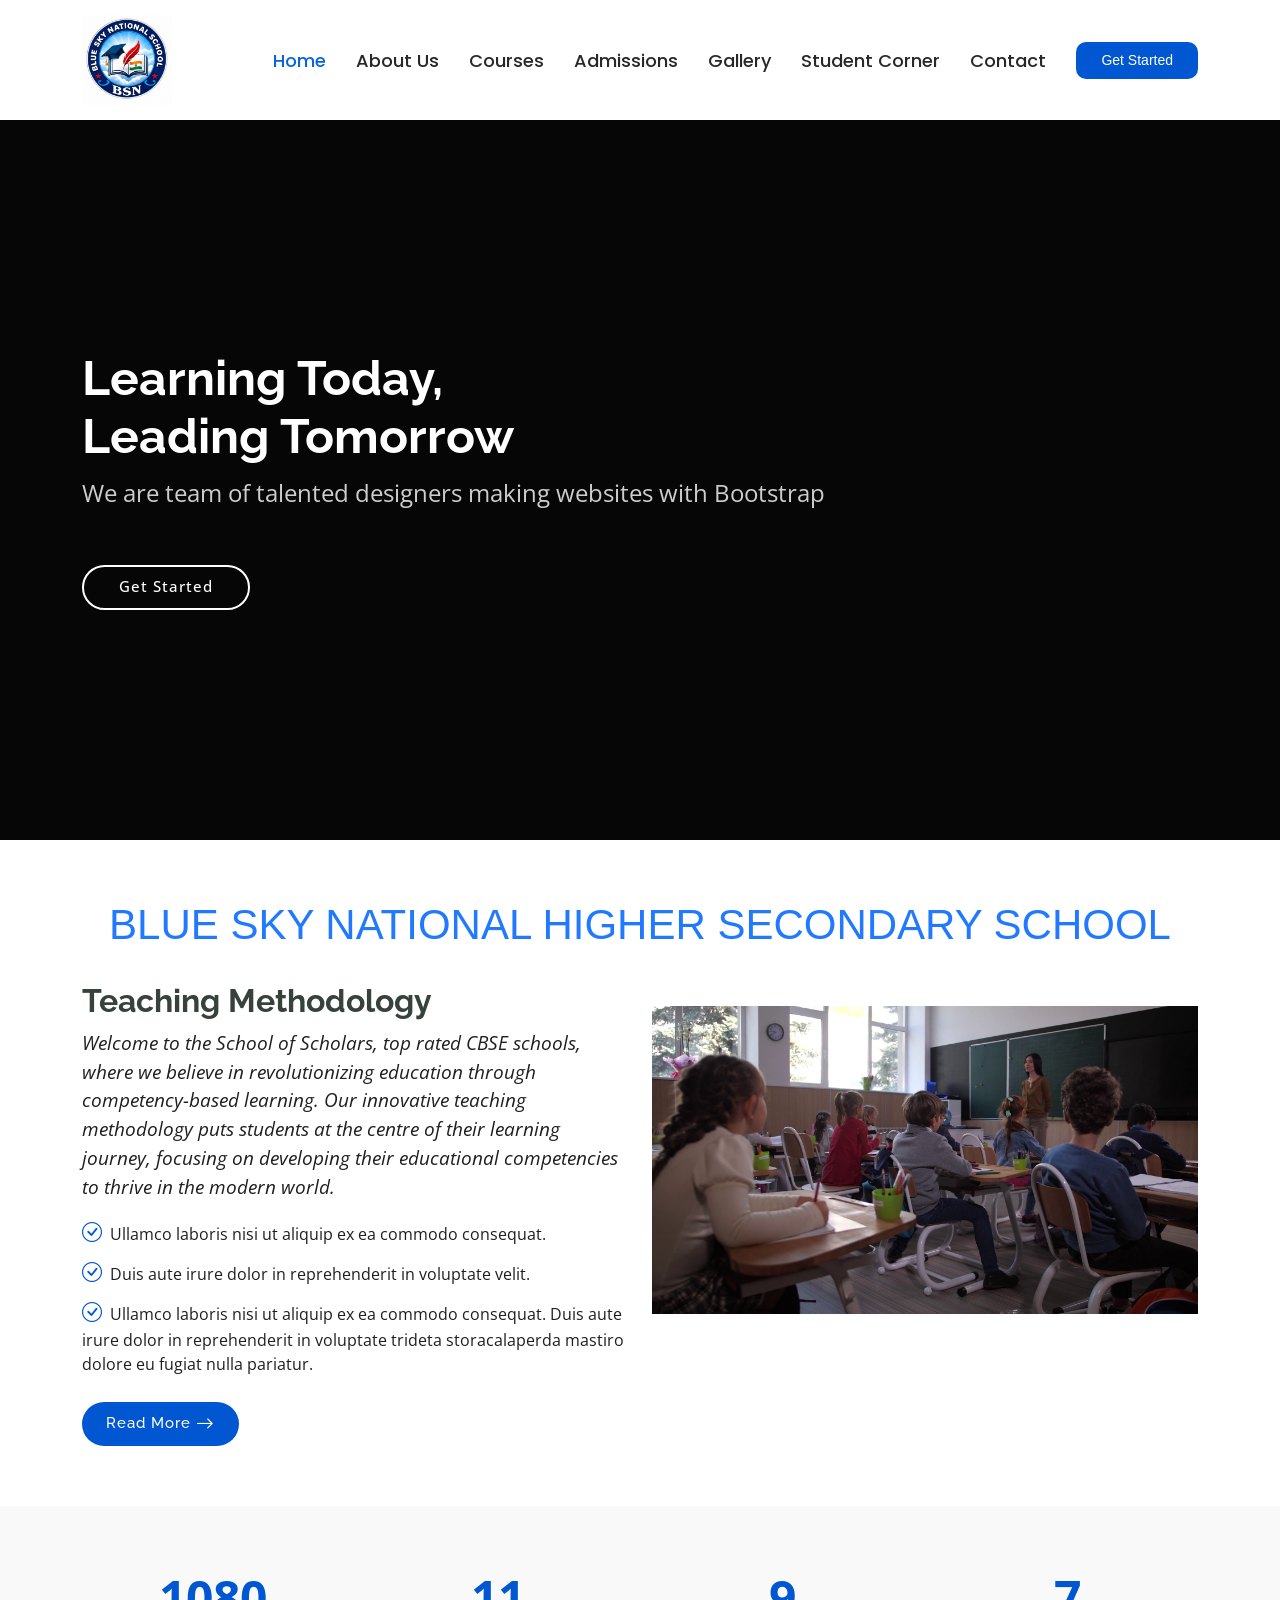
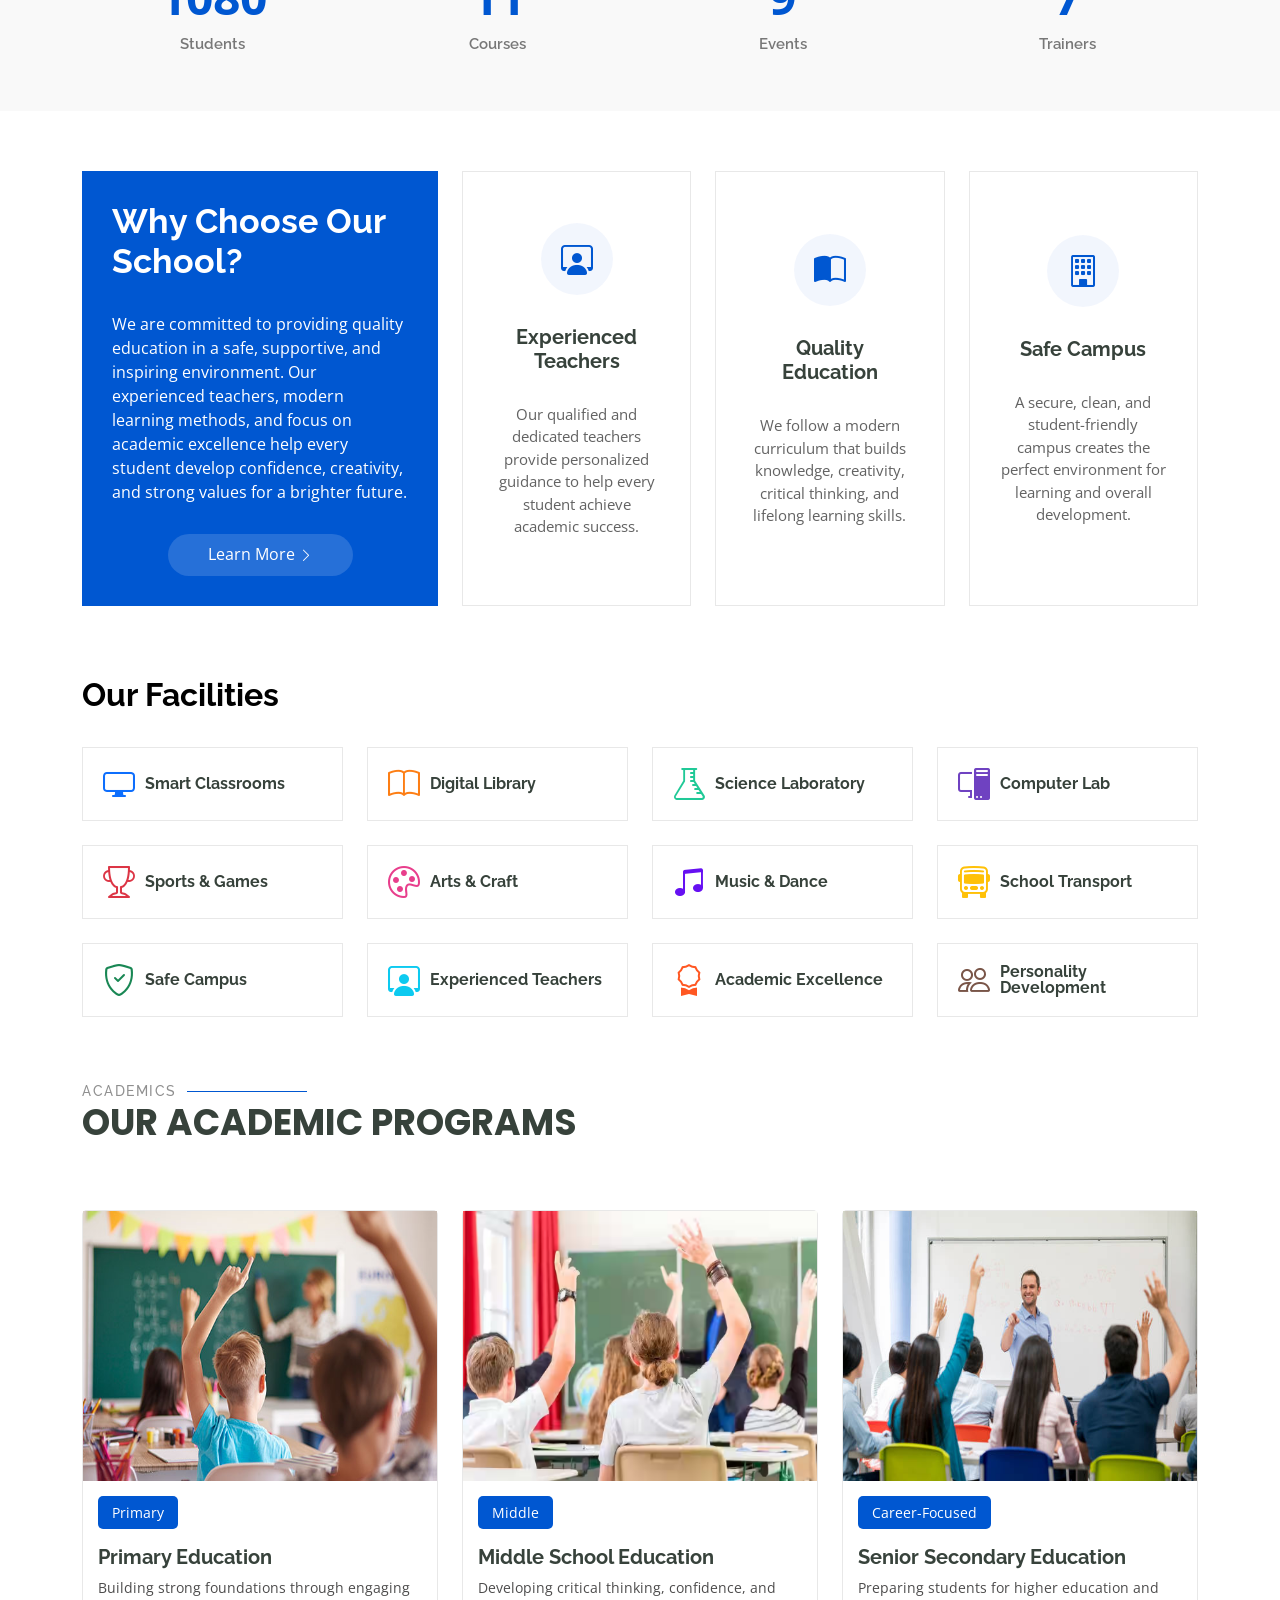
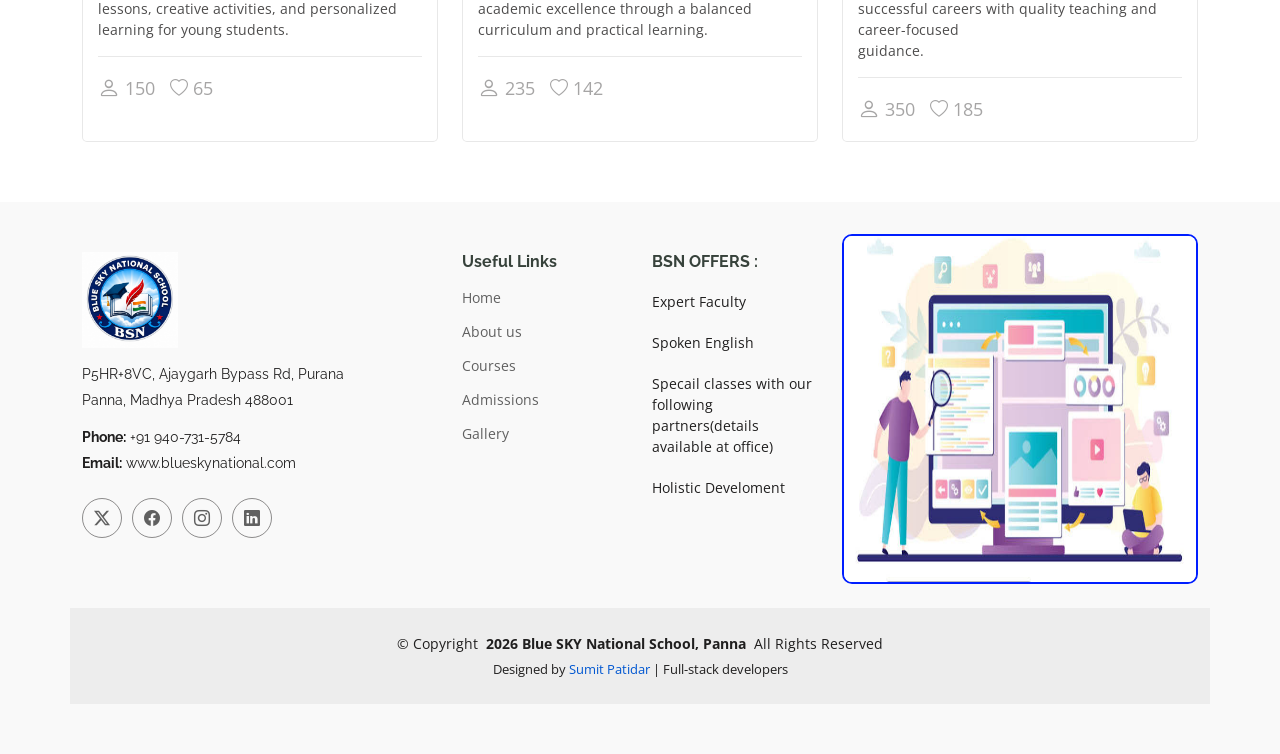
==== commit 4be79f8d: "Add New Traget Link All Files" ====
--- a/index.html
+++ b/index.html
@@ -544,7 +544,7 @@
         <!-- You can delete the links only if you've purchased the pro version. -->
         <!-- Licensing information: https://bootstrapmade.com/license/ -->
         <!-- Purchase the pro version with working PHP/AJAX contact form: [buy-url] -->
-        Designed by <a href="https://my-portfolio-psi-seven-97.vercel.app/">Sumit Patidar</a> | Full-stack developers</a>
+        Designed by <a href="https://my-portfolio-psi-seven-97.vercel.app/" target="_main">Sumit Patidar</a> | Full-stack developers</a>
       </div>
     </div>
 
